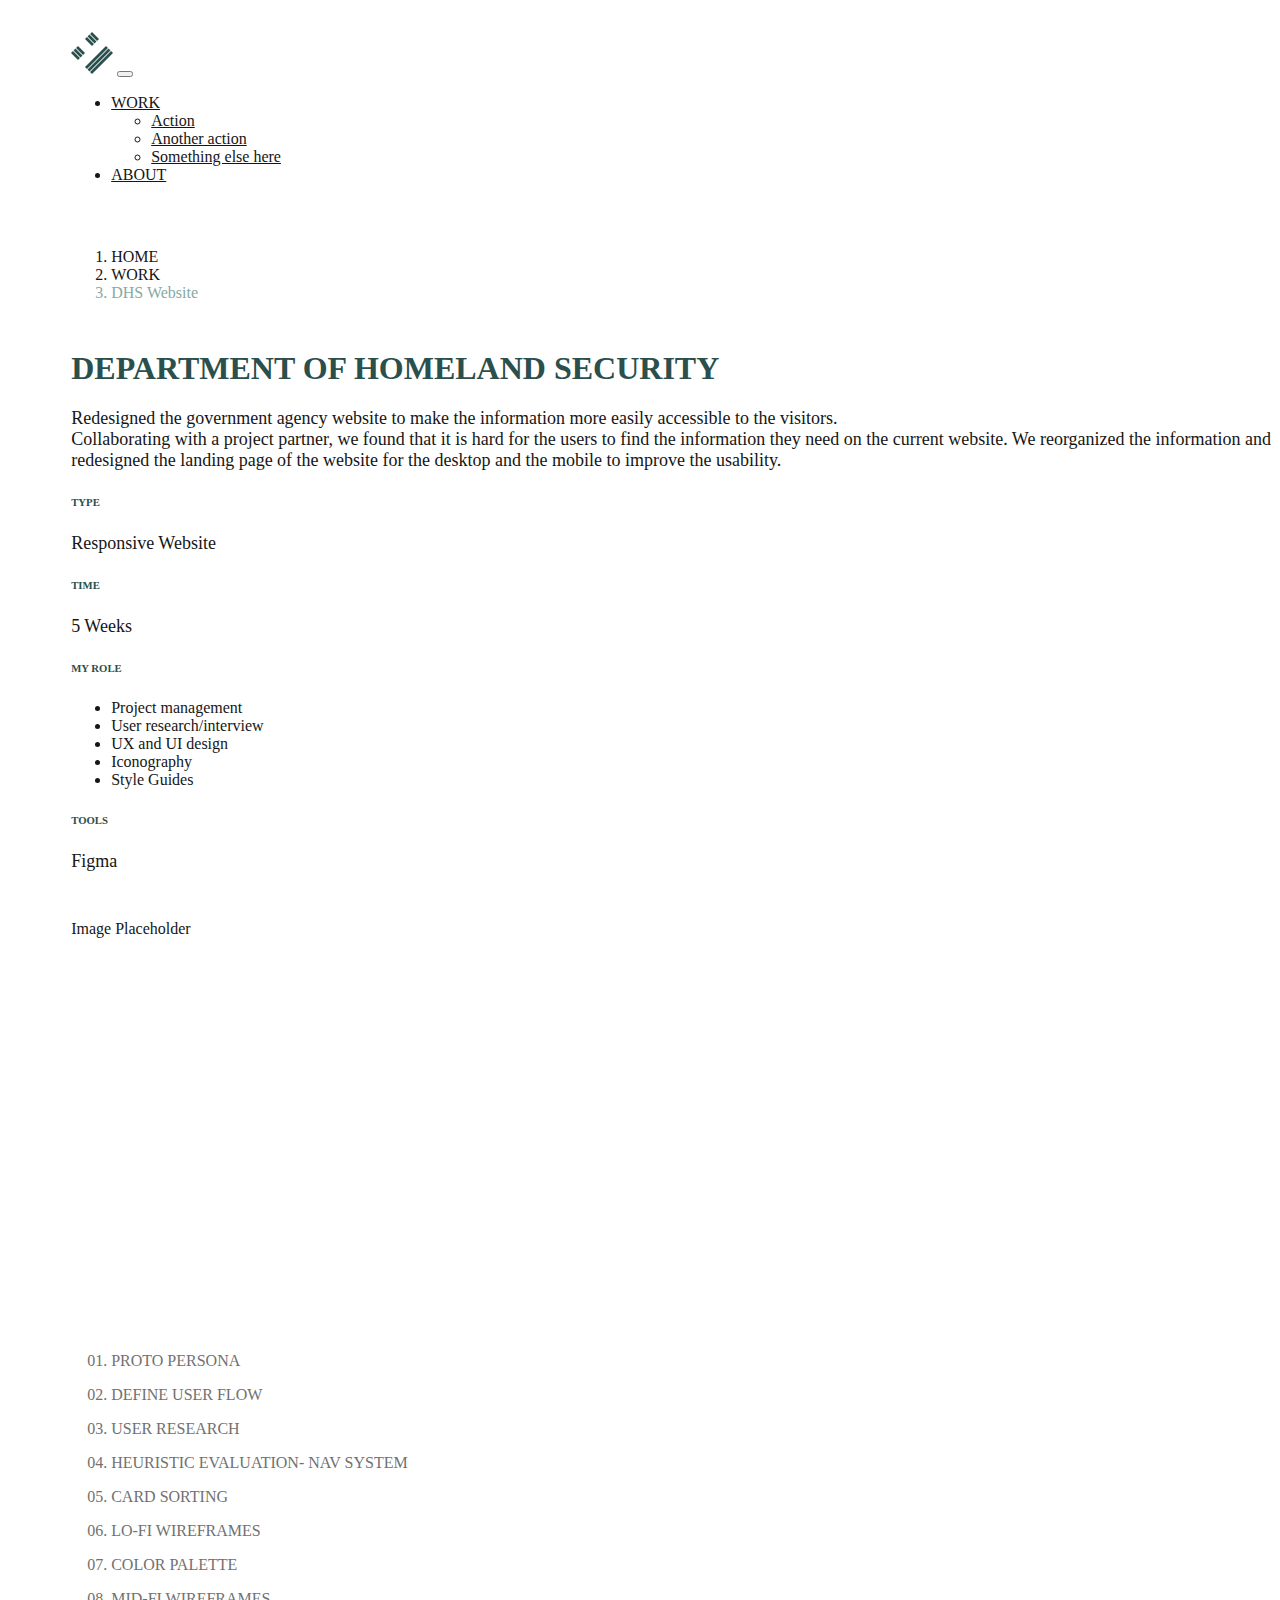
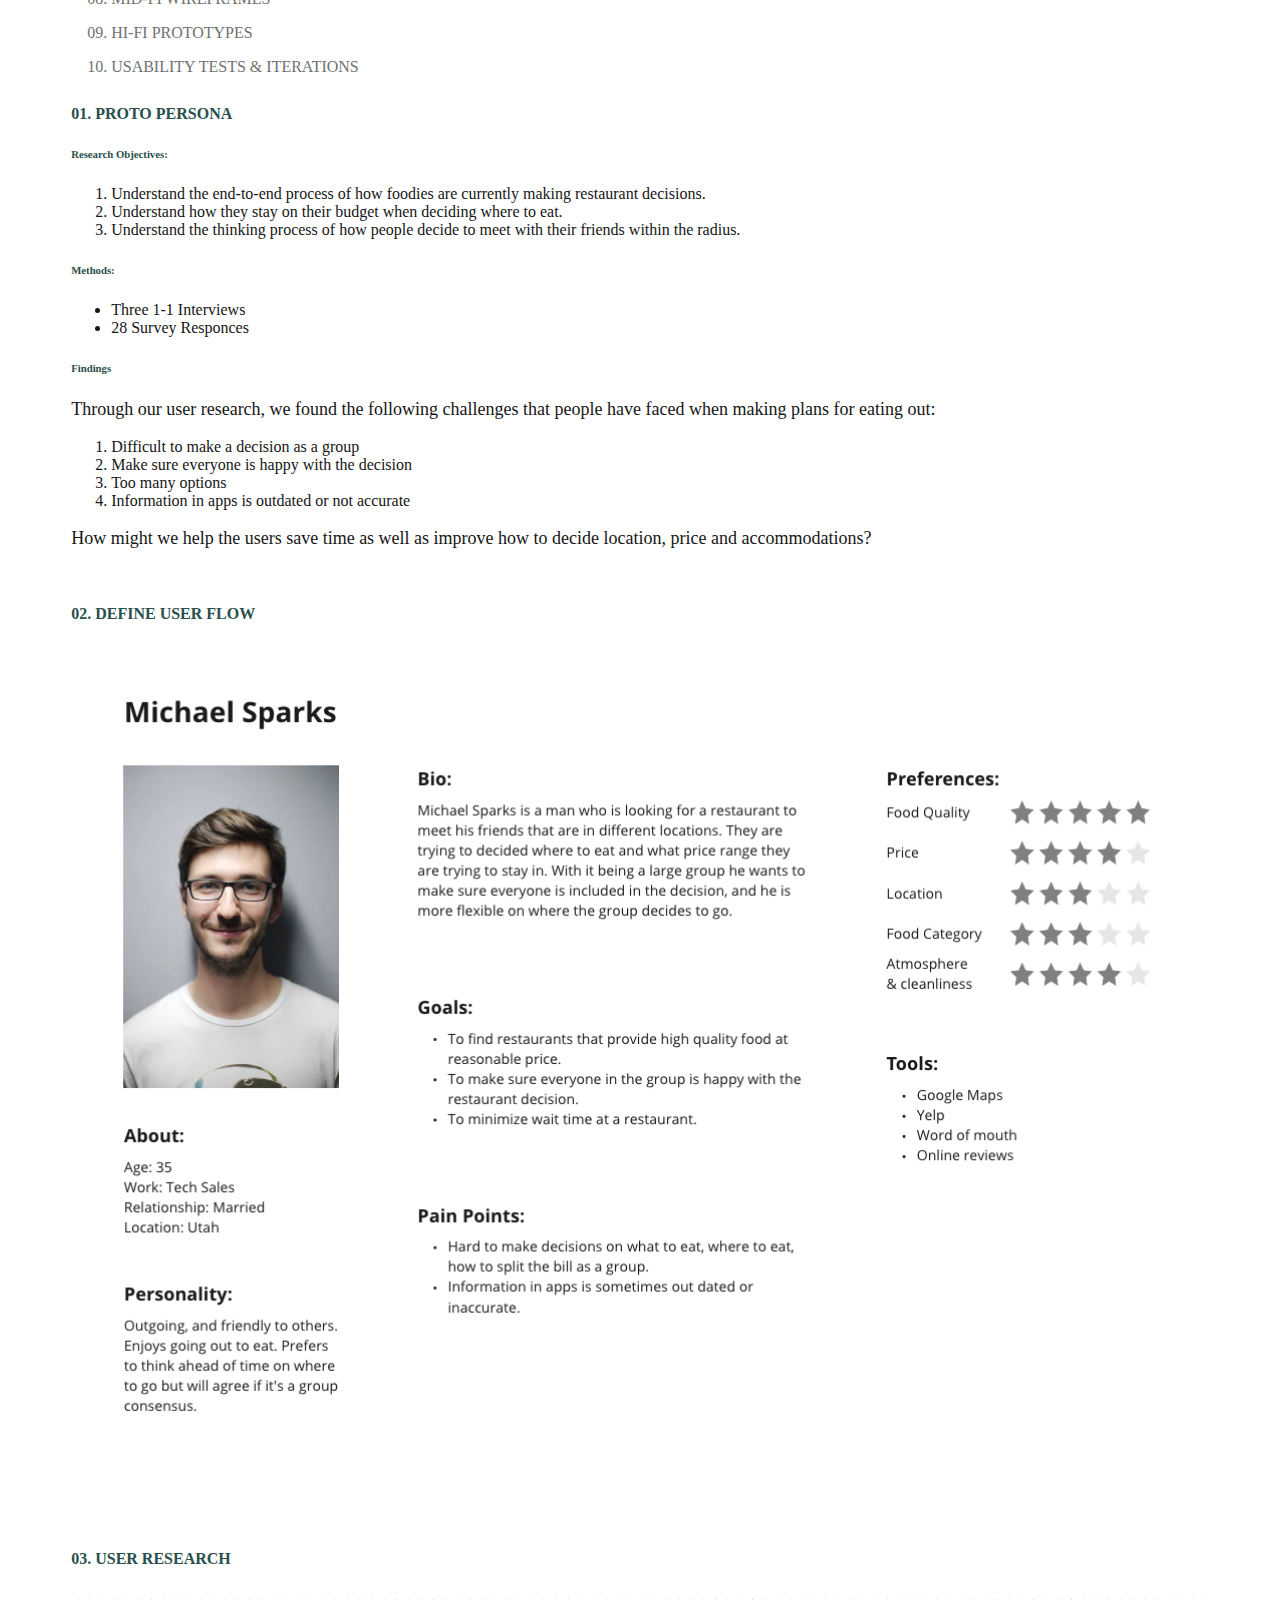
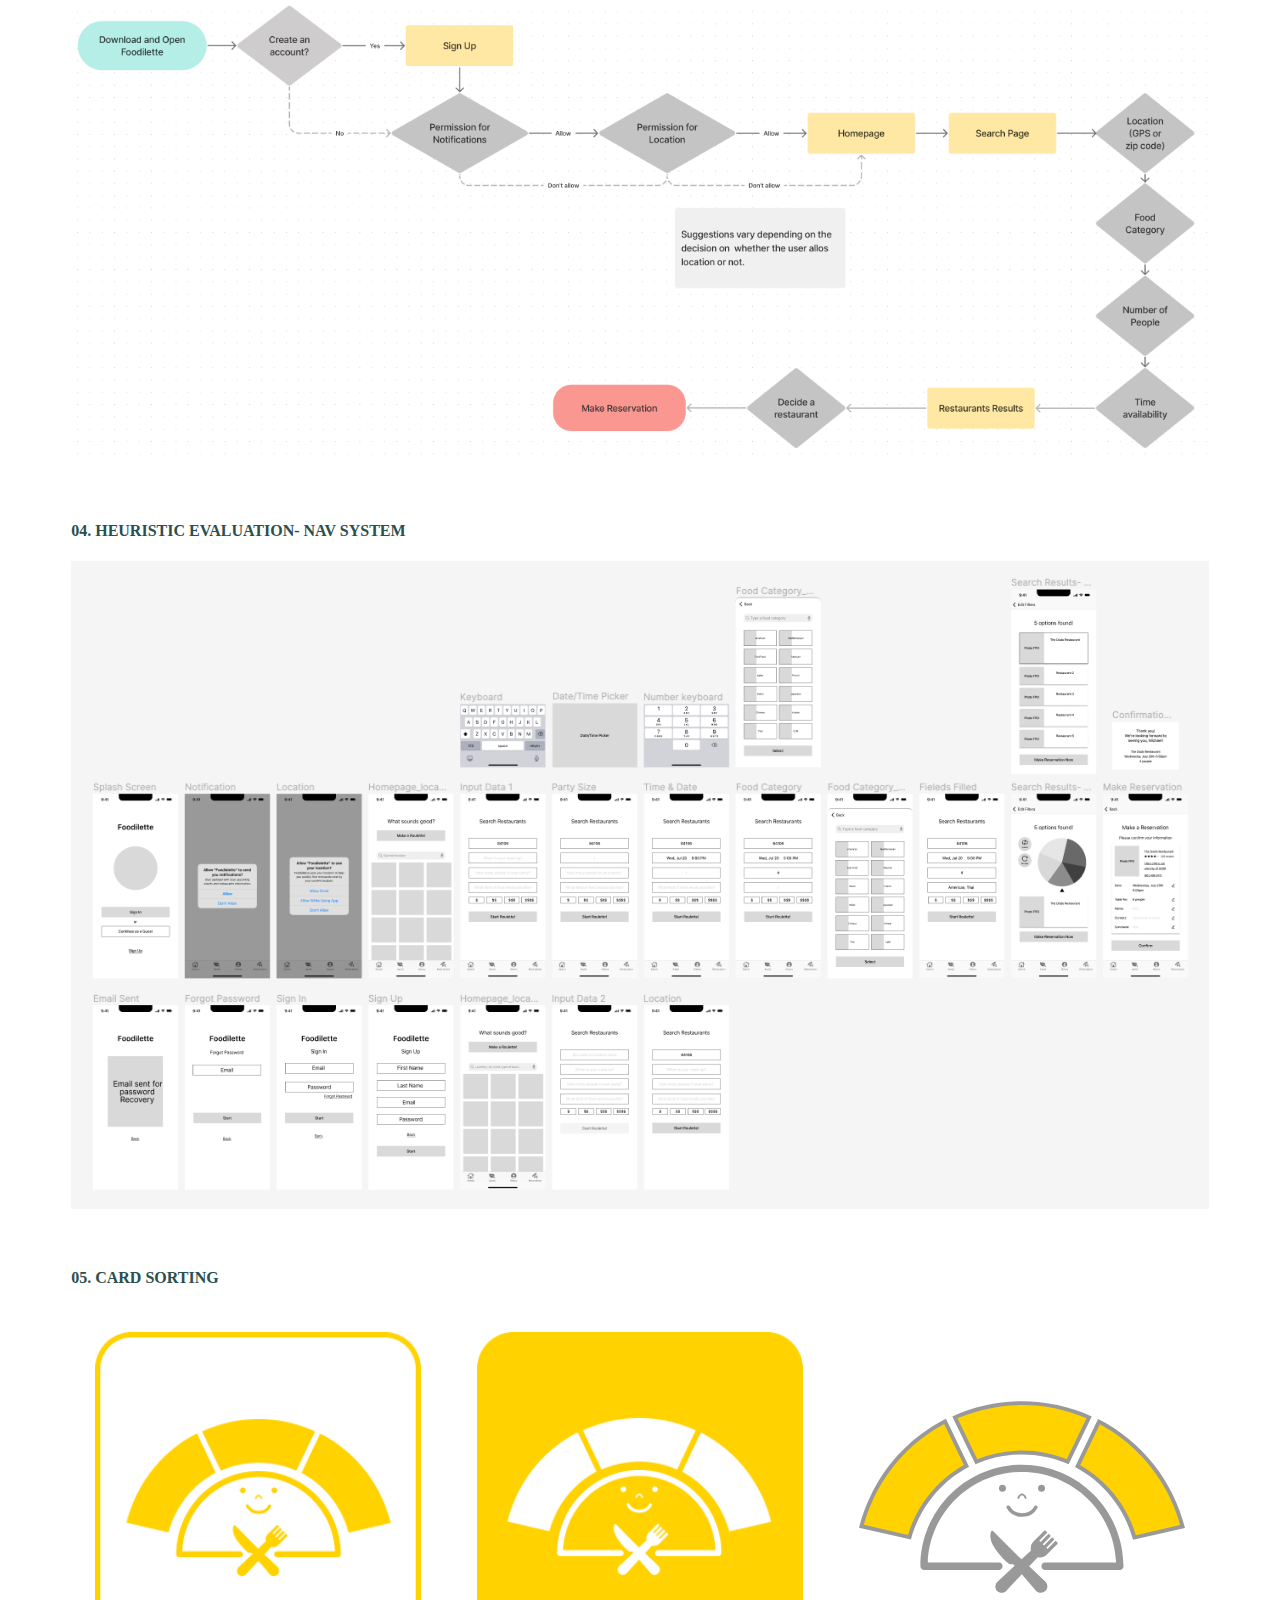
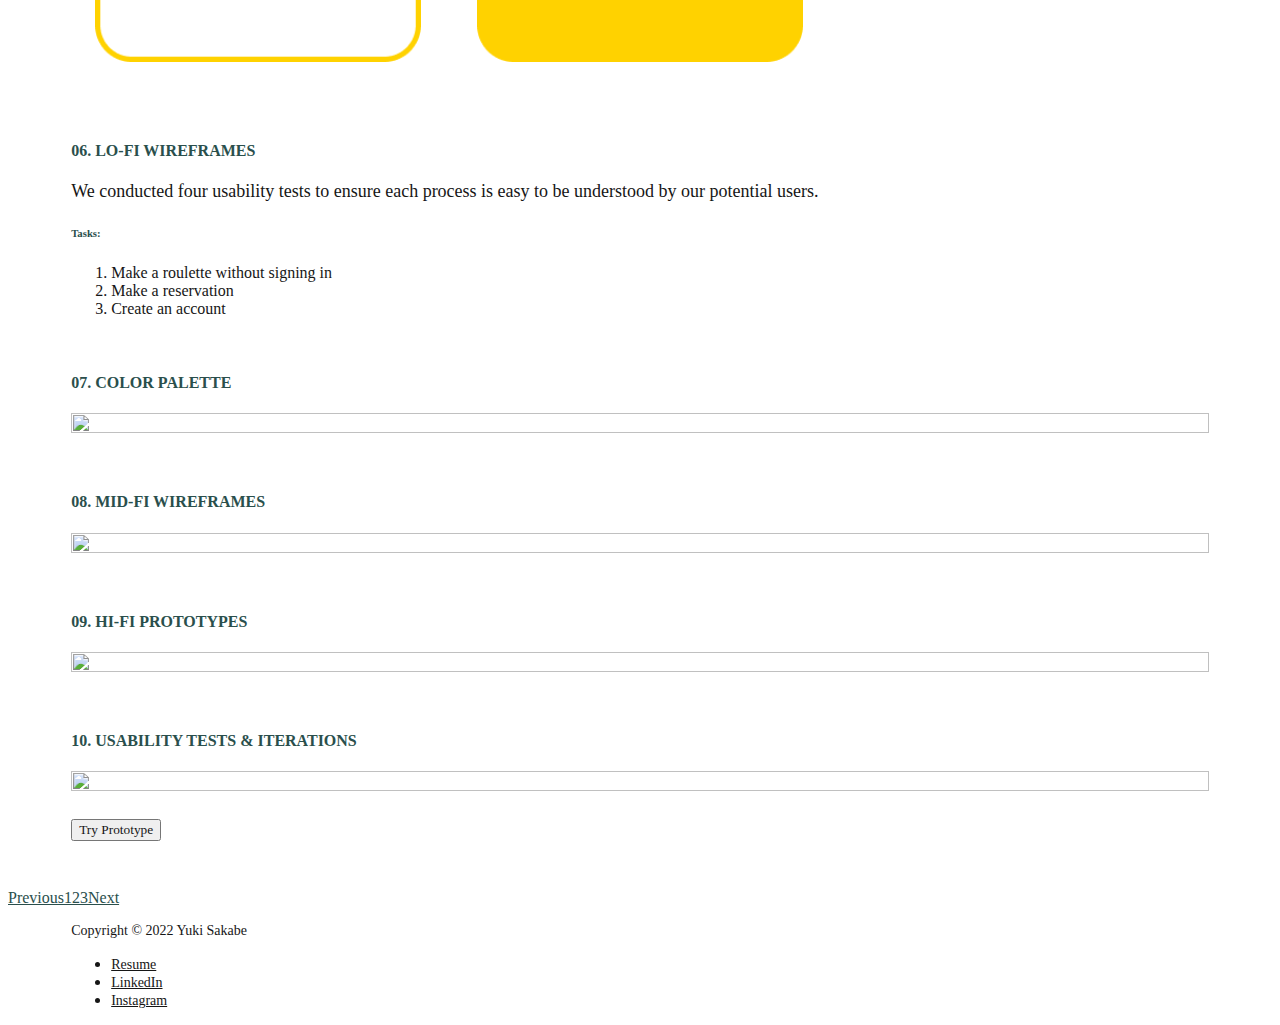
==== project2.html @ 297cce2b "added a page for case study 2" ====
<!DOCTYPE html>
<html lang="en">
<head>
    <meta charset="UTF-8">
    <meta http-equiv="X-UA-Compatible" content="IE=edge">
    <meta name="viewport" content="width=device-width, initial-scale=1.0">
    <title>Case Study- DHS Website</title>
    <link href="https://cdn.jsdelivr.net/npm/bootstrap@5.2.2/dist/css/bootstrap.min.css" rel="stylesheet" integrity="sha384-Zenh87qX5JnK2Jl0vWa8Ck2rdkQ2Bzep5IDxbcnCeuOxjzrPF/et3URy9Bv1WTRi" crossorigin="anonymous">
    <link rel="stylesheet" href="css/style.css">

</head>
<body>
<!--Navbar-->
<nav class="navbar navbar-expand-lg bg-white">
    <div class="container-fluid">
      <a class="navbar-brand" href="#"><img src="images/logo.svg" class="logo"></a>
      <button class="navbar-toggler" type="button" data-bs-toggle="collapse" data-bs-target="#navbarNavDropdown" aria-controls="navbarNavDropdown" aria-expanded="false" aria-label="Toggle navigation">
        <span class="navbar-toggler-icon"></span>
      </button>
      <div class="collapse navbar-collapse" id="navbarNavDropdown">
        <ul class="navbar-nav">
         
            <li class="nav-item dropdown">
                <a class="nav-link dropdown-toggle active" href="#" role="button" data-bs-toggle="dropdown" aria-expanded="false">
                  WORK
                </a>
                <ul class="dropdown-menu">
                  <li><a class="dropdown-item" href="#">Action</a></li>
                  <li><a class="dropdown-item" href="#">Another action</a></li>
                  <li><a class="dropdown-item" href="#">Something else here</a></li>
                </ul>
              </li>
        <!-- <li class="nav-item">
            <a class="nav-link active" aria-current="page" href="#">WORK</a>
        </li> -->
        <li class="nav-item">
             <a class="nav-link active" href="#">ABOUT</a>
        </li>

        </ul>
      </div>
    </div>
  </nav>
  
<!--Breadcrumb-->
<nav style="--bs-breadcrumb-divider: url(&#34;data:image/svg+xml,%3Csvg xmlns='http://www.w3.org/2000/svg' width='8' height='8'%3E%3Cpath d='M2.5 0L1 1.5 3.5 4 1 6.5 2.5 8l4-4-4-4z' fill='%236c757d'/%3E%3C/svg%3E&#34;);" aria-label="breadcrumb" class="breadcrumb-container">
    <ol class="breadcrumb">
      <li class="breadcrumb-item"><a href="#">HOME</a></li>
      <li class="breadcrumb-item"><a href="#">WORK</a></li>
      <li class="breadcrumb-item active" aria-current="page">DHS Website</li>
    </ol>
  </nav>

<!--Grid-->
<section class="project-summary">
<div class="container text-start">
    <div class="row summary">
        <div class="col-lg-6 col-md-12 col-sm-12">
            <h1>DEPARTMENT OF HOMELAND SECURITY</h1><p>Redesigned the government agency website to make the information more easily accessible to the visitors. <br>Collaborating with a project partner, we found that it is hard for the users to find the information they need on the current website. We reorganized the information and redesigned the landing page of the website for the desktop and the mobile to improve the usability.</p></div>
        <div class="row col-lg-5 col-md-12 col-sm-12">
            <div class="col-sm-6"><h6>TYPE</h6><p>Responsive Website</p></div>
             <div class="col-sm-6"><h6>TIME</h6><p>5 Weeks</p></div>
            <div class="col-sm-6"><h6>MY ROLE</h6>
              <ul>
                <li>Project management</li>
                <li>User research/interview</li>
                <li>UX and UI design</li>
                <li>Iconography</li>
                <li>Style Guides</li>
              </ul></div>
            <div class="col-sm-6"><h6>TOOLS</h6><p>Figma</p></div>
            </div>
      </div>
</div>
</section>

<div class="placeholder">Image Placeholder</div>

  <!--Scrollspy-->
  <div class="row process-row">
    <div class="col-lg-3 col-md-3 col-sm-12 indexTab">
      <div id="list-example" class="list-group">
        <a class="list-group-item list-group-item-action" href="#list-item-1">01. PROTO PERSONA</a>
        <a class="list-group-item list-group-item-action" href="#list-item-2">02. DEFINE USER FLOW</a>
        <a class="list-group-item list-group-item-action" href="#list-item-3">03. USER RESEARCH</a>
        <a class="list-group-item list-group-item-action" href="#list-item-4">04. HEURISTIC EVALUATION- NAV SYSTEM</a>
        <a class="list-group-item list-group-item-action" href="#list-item-5">05. CARD SORTING</a>
        <a class="list-group-item list-group-item-action" href="#list-item-6">06. LO-FI WIREFRAMES</a>
        <a class="list-group-item list-group-item-action" href="#list-item-7">07. COLOR PALETTE</a>
        <a class="list-group-item list-group-item-action" href="#list-item-8">08. MID-FI WIREFRAMES</a>
        <a class="list-group-item list-group-item-action" href="#list-item-9">09. HI-FI PROTOTYPES</a>
        <a class="list-group-item list-group-item-action" href="#list-item-10">10. USABILITY TESTS & ITERATIONS</a>
      </div>
    </div>
    <div class="col-lg-6 col-md-6 col-sm-12">
      <div data-bs-spy="scroll" data-bs-target="#list-example" data-bs-smooth-scroll="true" class="scrollspy-example" tabindex="0">
        <h4 id="list-item-1">01. PROTO PERSONA</h4>
        <h6>Research Objectives:</h6>
          <ol>
          <li>Understand the end-to-end process of how foodies are currently making restaurant decisions.</li>
          <li>Understand how they stay on their budget when deciding where to eat.</li>
          <li>Understand the thinking process of how people decide to meet with their friends within the radius.</li>
          </ol>
          <h6>Methods:</h6>
          <ul>
          <li>Three 1-1 Interviews</li>
          <li>28 Survey Responces</li>
          </ul>
          <h6>Findings</h6>
          <p>Through our user research, we found the following challenges that people have faced when making plans for eating out: </p>
          <ol>
            <li>Difficult to make a decision as a group</li>
            <li>Make sure everyone is happy with the decision
            </li>
            <li>Too many options</li>
            <li>Information in apps is outdated or not accurate</li>
          </ol>
          <p><b>How might we help the users save time as well as improve how to decide location, price and accommodations?</b></p>

        <h4 id="list-item-2" class="title-top">02. DEFINE USER FLOW</h4>
        <div class="img-holder"><img src="images/F_user_persona.png"></div>

        <h4 id="list-item-3" class="title-top">03. USER RESEARCH</h4>
        <div class="img-holder"><img src="images/F_user_flow.png"></div>

        <h4 id="list-item-4" class="title-top">04. HEURISTIC EVALUATION- NAV SYSTEM</h4>
        <div class="img-holder"><img src="images/F_lo-fi_wireframes.png"></div>

        <h4 id="list-item-5" class="title-top">05. CARD SORTING</h4>
        <div class="img-holder F-logos">
        <div class="F-logo" id="logo-white"><img src="images/Foodielette_logo_white.png"></div>
        <div class="F-logo" id="logo-yellow"><img src="images/Foodielette_logo_yellow.png"></div>
        <div class="F-logo" id="logo-outline"><img src="images/Foodielette_logo_outlined.svg"></div>
        </div>

        <h4 id="list-item-6" class="title-top">06. LO-FI WIREFRAMES </h4>
        <p>We conducted four usability tests to ensure each process is easy to be understood by our potential users.</p>
        <h6>Tasks:</h6>
        <ol>
          <li>Make a roulette without signing in</li>
          <li>Make a reservation</li>
          <li>Create an account</li>
        </ol>

        <h4 id="list-item-7" class="title-top">07. COLOR PALETTE</h4>
        <div class="img-holder"><img src=""></div>

        <h4 id="list-item-8" class="title-top">08.  MID-FI WIREFRAMES</h4>
        <div class="img-holder"><img src=""></div>

        <h4 id="list-item-9" class="title-top">09.  HI-FI PROTOTYPES</h4>
        <div class="img-holder"><img src=""></div>

        <h4 id="list-item-10" class="title-top">10.   USABILITY TESTS & ITERATIONS</h4>
        <div class="img-holder"><img src=""></div>

        </div>
    </div>


    <!--Button element-->
    <div class="d-grid gap-2 col-6 mx-auto">
        <button class="btn btn-primary" type="button">Try Prototype</button>
      </div>
  </div>

  <!--Pagination-->
  <nav aria-label="...">
    <ul class="pagination justify-content-center">
      <li class="page-item">
        <a class="page-link" href="index.html">Previous</a>
      </li>
      <li class="page-item"><a class="page-link" href="index.html">1</a></li>
      <li class="page-item active" aria-current="page">
        <a class="page-link" href="#">2</a>
      </li>
      <li class="page-item"><a class="page-link" href="#">3</a></li>
      <li class="page-item">
        <a class="page-link" href="#">Next</a>
      </li>
    </ul>
  </nav>

  <!--footer-->
  <div class="container">
    <footer class="d-flex flex-wrap justify-content-between align-items-center py-3 my-4 border-top">
      <p class="col-md-3 mb-0">Copyright © 2022 Yuki Sakabe</p>
  
      <ul class="nav col-md-9 justify-content-start">
        <li class="Fnav-item"><a href="#" class="nav-link px-2">Resume</a></li>
        <li class="Fnav-item"><a href="#" class="nav-link px-2">LinkedIn</a></li>
        <li class="Fnav-item"><a href="#" class="nav-link px-2">Instagram</a></li>
      </ul>
    </footer>
  </div>

  <!--
    1. A navigation menu containing the different phases of this project.
    2. A section introducing the business or product the case study was conducted on. This section should include the name of the business or product.
    3. The research you conducted to uncover the problem statement.
    4. The problem statement that you uncovered with your research.
    5. How you iterated on your work based on testing.
    6. The prototype that solved your initial problem statement. 
-->
  

<script src="https://cdn.jsdelivr.net/npm/bootstrap@5.2.2/dist/js/bootstrap.bundle.min.js" integrity="sha384-OERcA2EqjJCMA+/3y+gxIOqMEjwtxJY7qPCqsdltbNJuaOe923+mo//f6V8Qbsw3" crossorigin="anonymous"></script>
<script src="https://cdn.jsdelivr.net/npm/@popperjs/core@2.11.6/dist/umd/popper.min.js" integrity="sha384-oBqDVmMz9ATKxIep9tiCxS/Z9fNfEXiDAYTujMAeBAsjFuCZSmKbSSUnQlmh/jp3" crossorigin="anonymous"></script>
<script src="https://cdn.jsdelivr.net/npm/bootstrap@5.2.2/dist/js/bootstrap.min.js" integrity="sha384-IDwe1+LCz02ROU9k972gdyvl+AESN10+x7tBKgc9I5HFtuNz0wWnPclzo6p9vxnk" crossorigin="anonymous"></script>
</body>
</html>
---- css/style.css ----
* {
    font-family: 'Albert Sans';
    font-style: normal;
    font-weight: 400;
    color: #161616;
}

p {
    font-family: 'Albert Sans';
    font-style: normal;
    font-weight: 400;
    font-size: 18px;
}

h1, h2, h3, h4, h5, h6 {
    font-family: 'Figtree';
    font-style: normal;
    font-weight: 600;
    color: #2a4f4c;
}

.btn-primary {
    --bs-btn-color: #fff;
    --bs-btn-bg: #2a4f4c;
    --bs-btn-border-color: #2a4f4c;
    --bs-btn-hover-color: #fff;
    --bs-btn-hover-bg: #86a9a3;
    --bs-btn-hover-border-color: #86a9a3;
    --bs-btn-focus-shadow-rgb: 49,132,253;
    --bs-btn-active-color: #fff;
    --bs-btn-active-bg: #86a9a3;
    --bs-btn-active-border-color: #86a9a3;
    --bs-btn-active-shadow: inset 0 3px 5px rgba(0, 0, 0, 0.125);
    --bs-btn-disabled-color: #717171;
    --bs-btn-disabled-bg: #c5c5c5;
    --bs-btn-disabled-border-color: #c5c5c5;
}

/* Navbar styling */
.logo {
    width: 42px;;
}

.navbar {
    padding: 24px 5%;
}

/* Breadcrumb styling */
.breadcrumb-container {
    margin: 24px 5%;
}

.breadcrumb-item a {
    text-decoration: none;
    color: #161616;
}

.breadcrumb-item a:hover {
    color:#86a9a3;
    text-decoration: underline;
}

.breadcrumb-item.active {
    color: #86a9a3;
}

/* Project summary section */

.project-summary {
    margin: 48px 0;
}
.summary {
    column-gap: 48px;
}

.container {
    margin-left: 5%;
    padding-left: 0;
}

.placeholder {
    width: 80%;
    height: 400px;
    margin: 24px 5%;
}

/* Scrollspy styling */
.process-row {
    margin: 24px 5%;
}

.indexTab div {
    position: sticky;
    top: 0;
}

#list-example a {
    border: none;
    border-radius: 0%;
  }

#list-example a {
    border: none;
    border-radius: 0%;
}

.list-group-item.active {
    z-index: 2;
    color: var(--bs-list-group-active-color);
    background-color: var(--bs-list-group-active-bg);
}
.list-group-item.active {
    z-index: 2;
    color: var(--bs-list-group-active-color);
    background-color: var(--bs-list-group-active-bg);
    border-color: var(--bs-list-group-active-border-color);
}
.list-group-item:first-child {
    border-top-left-radius: inherit;
    border-top-right-radius: inherit;
}
.list-group-item {
    position: relative;
    display: block;
    padding: var(--bs-list-group-item-padding-y) var(--bs-list-group-item-padding-x);
    color: var(--bs-list-group-color);
    text-decoration: none;
    background-color: var(--bs-list-group-bg);
    border: var(--bs-list-group-border-width) solid var(--bs-list-group-border-color);
}
.list-group-item-action {
    width: 100%;
    color: var(--bs-list-group-action-color);
    text-align: inherit;
}
a {
    color: var(--bs-link-color);
    text-decoration: underline;
}
* {
    font-family: 'Albert Sans';
    font-style: normal;
    font-weight: 400;
    color: #161616;
}
*, ::after, ::before {
    box-sizing: border-box;
}
user agent stylesheet
a:-webkit-any-link {
    color: -webkit-link;
    cursor: pointer;
    text-decoration: underline;
}

.list-group {
    --bs-list-group-color: #161616;
    --bs-list-group-bg: #fff;
    --bs-list-group-item-padding-x: 1rem;
    --bs-list-group-item-padding-y: 0.5rem;
    --bs-list-group-action-color: #717171;
    --bs-list-group-action-hover-color: white;
    --bs-list-group-action-hover-bg: #C5C5C5;
    --bs-list-group-action-active-color: white;
    --bs-list-group-action-active-bg: #717171;
    --bs-list-group-disabled-color: #717171;
    --bs-list-group-disabled-bg: #c5c5c5;
    --bs-list-group-active-color: #fff;
    --bs-list-group-active-bg: #2a4f4c;
    --bs-list-group-active-border-color: #2a4f4c;
}

/* Button styling */
.btn {
    margin-top: 24px;
    margin-bottom: 24px;
}

/* Pagination styling */
.pagination {
    --bs-pagination-padding-x: 0.75rem;
    --bs-pagination-padding-y: 0.375rem;
    --bs-pagination-font-size: 1rem;
    --bs-pagination-color: var(--bs-link-color);
    --bs-pagination-bg: #fff;
    --bs-pagination-border-width: 1px;
    --bs-pagination-border-color: #dee2e6;
    --bs-pagination-border-radius: 0.375rem;
    --bs-pagination-hover-color: var(--bs-link-hover-color);
    --bs-pagination-hover-bg: #e9ecef;
    --bs-pagination-hover-border-color: #dee2e6;
    --bs-pagination-focus-color: var(--bs-link-hover-color);
    --bs-pagination-focus-bg: #e9ecef;
    --bs-pagination-focus-box-shadow: 0 0 0 0.25rem rgba(13, 110, 253, 0.25);
    --bs-pagination-active-color: #fff;
    --bs-pagination-active-bg: #2a4f4c;
    --bs-pagination-active-border-color: #2a4f4c;
    --bs-pagination-disabled-color: #6c757d;
    --bs-pagination-disabled-bg: #fff;
    --bs-pagination-disabled-border-color: #dee2e6;
    display: flex;
    padding-left: 0px;
    list-style: none;
}

ul.pagination {
    --bs-link-color: #2a4f4c;
    --bs-link-hover-color: #86a9a3;
    --bs-pagination-focus-bg: #e9ecef;
    --bs-pagination-focus-box-shadow: 0 0 0 0.25rem rgba(42, 79, 76, 0.3);
}

a.page-link {
    color: #2a4f4c;
}

/* Footer styling */
footer p {
    font-family: 'Albert Sans';
    font-size: 14px;
    color: #161616;
}

.Fnav-item a {
    font-size: 14px;
    color: #161616;
}

/* Case study content */
.title-top {
    margin-top: 56px;
}
.img-holder {
    width: 100%;
}

.img-holder img {
    width: 100%;
    height: 100%;
}

.F-logos {
    display: grid;
    grid-template-columns: 1fr 1fr 1fr;
    grid-column-gap: 56px;
    padding: 24px;
}
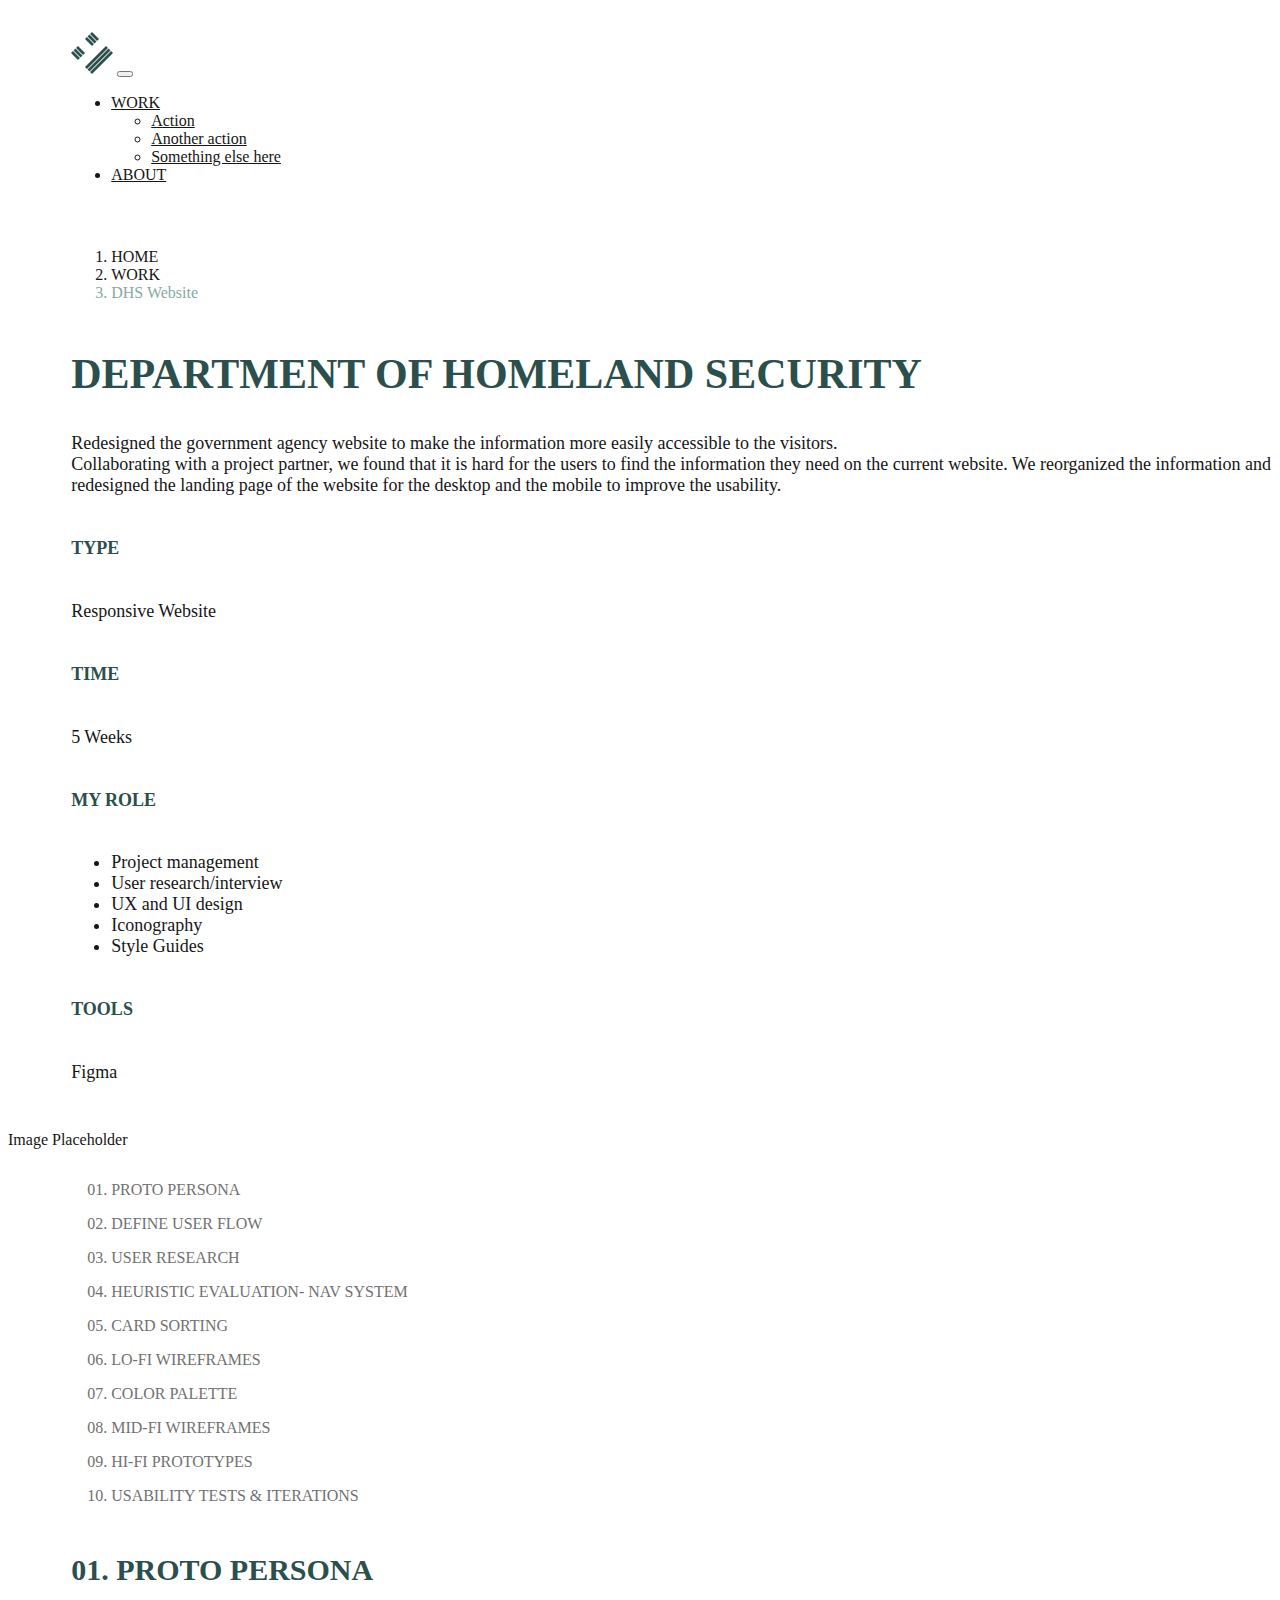
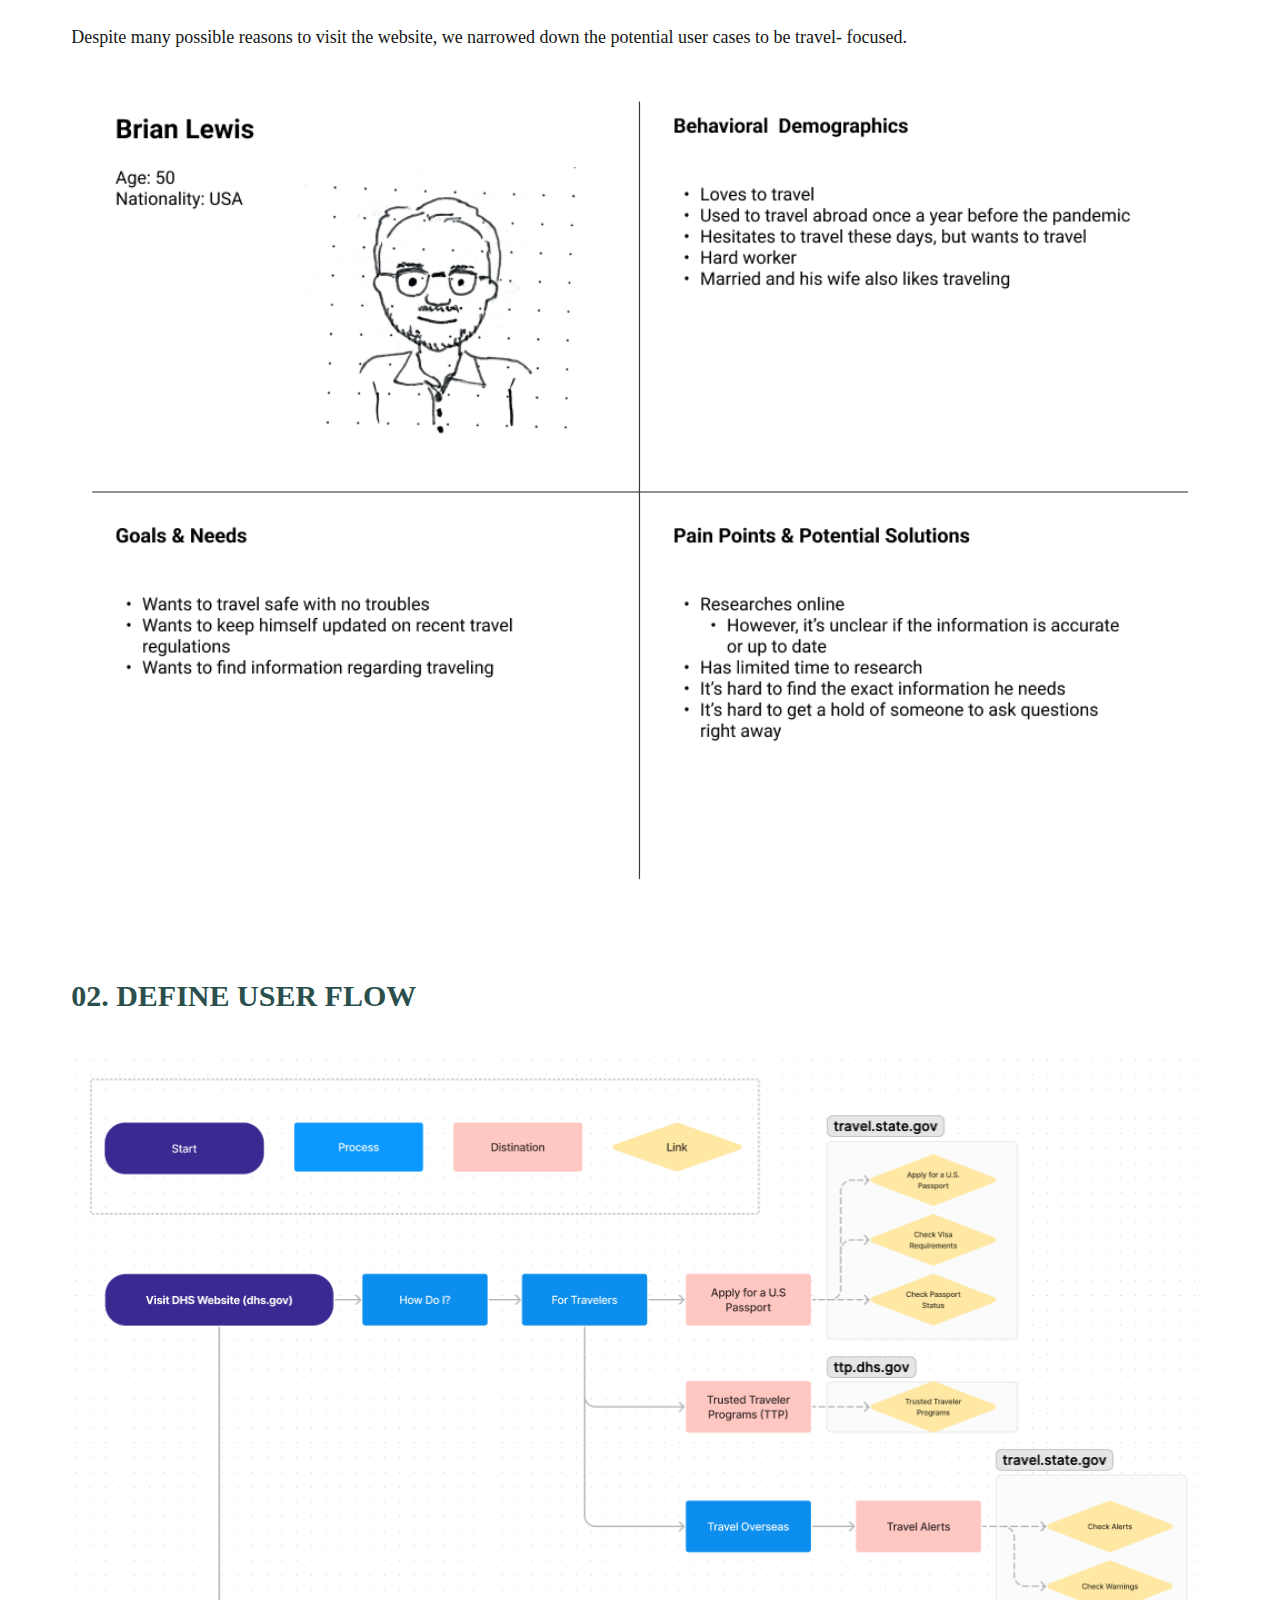
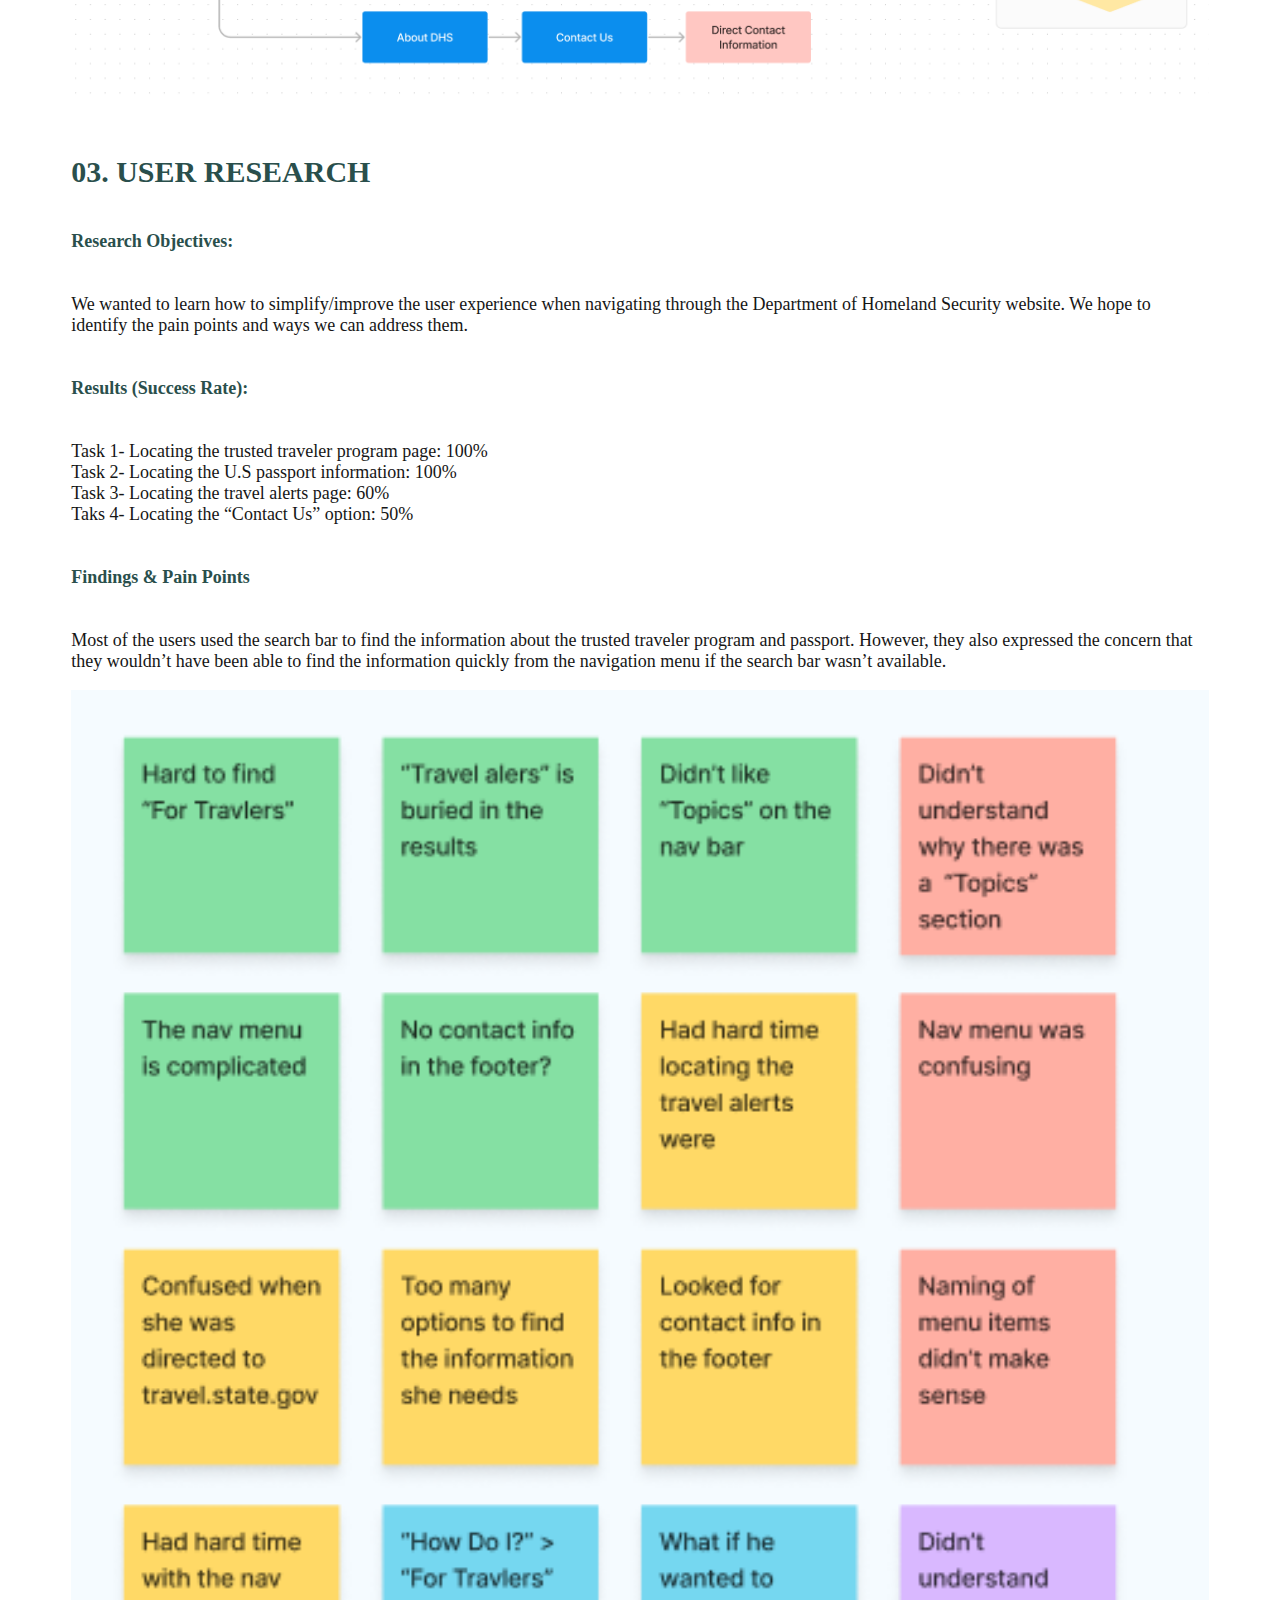
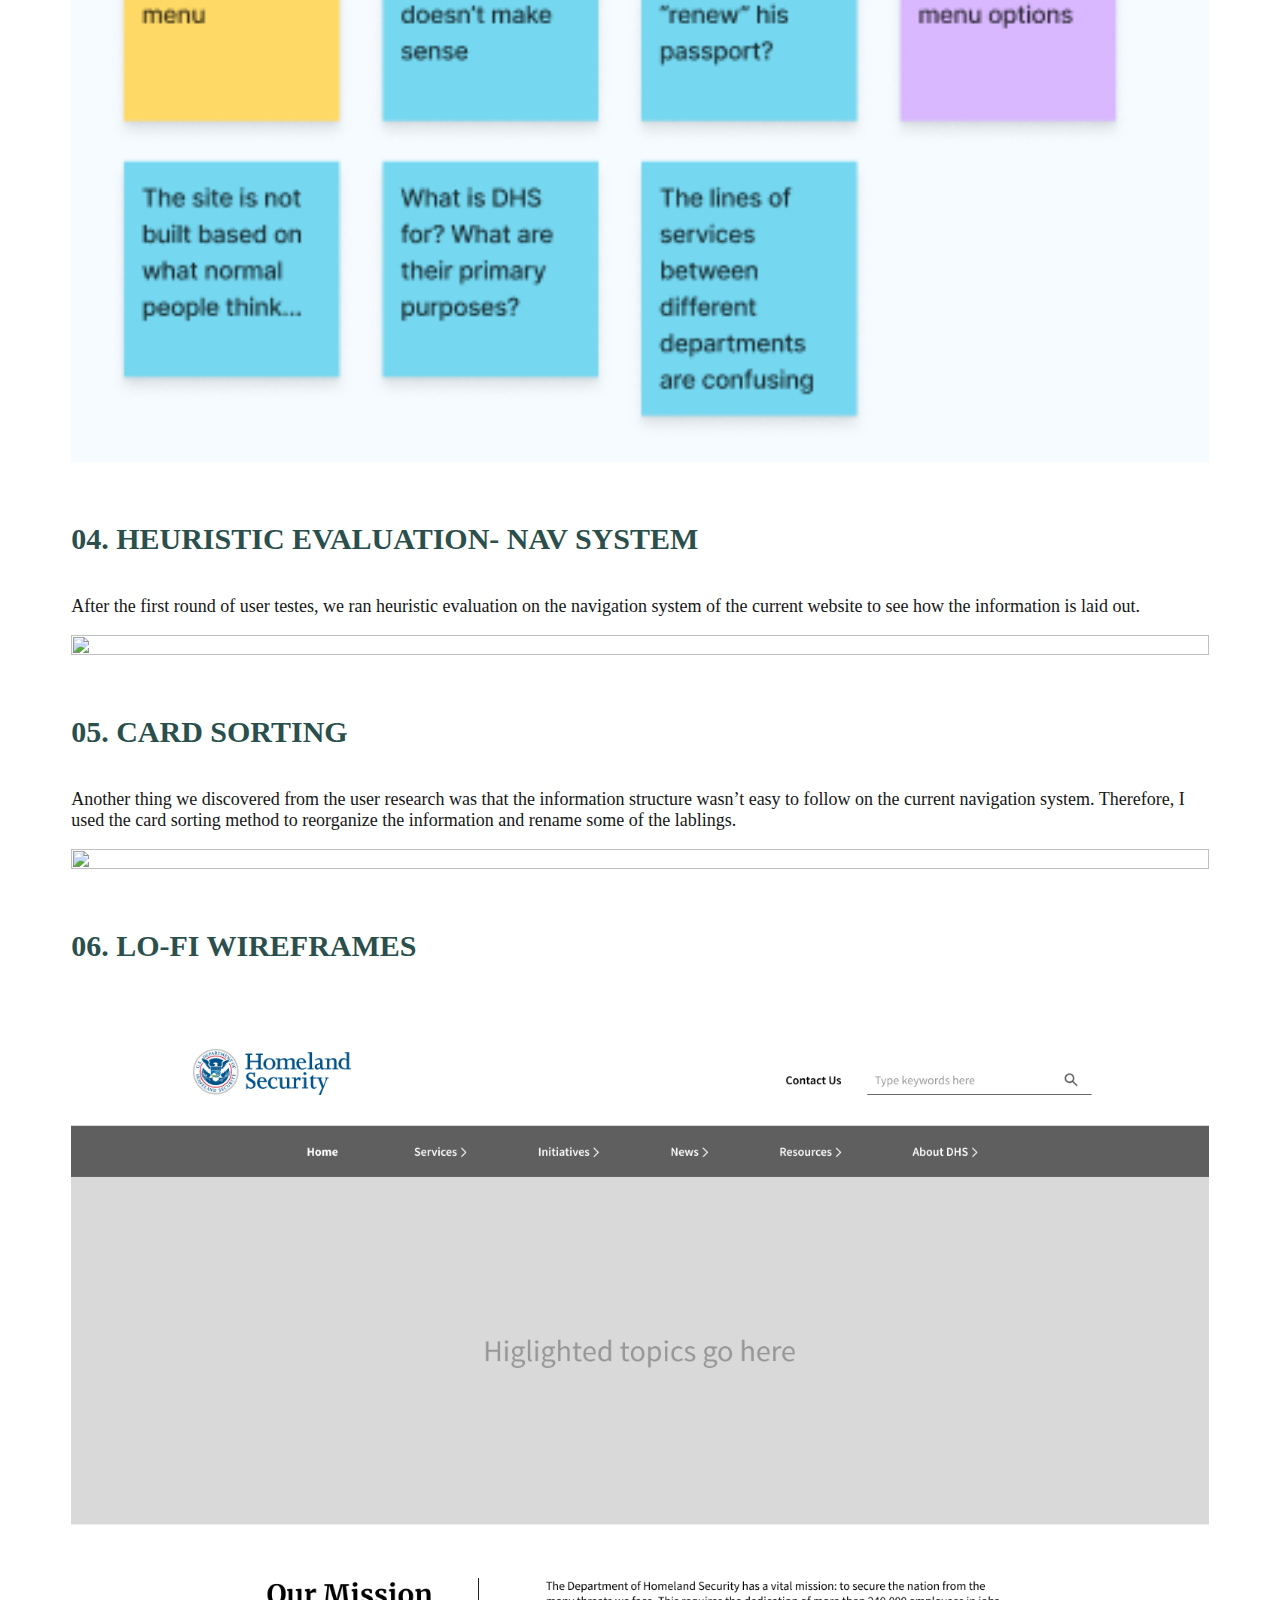
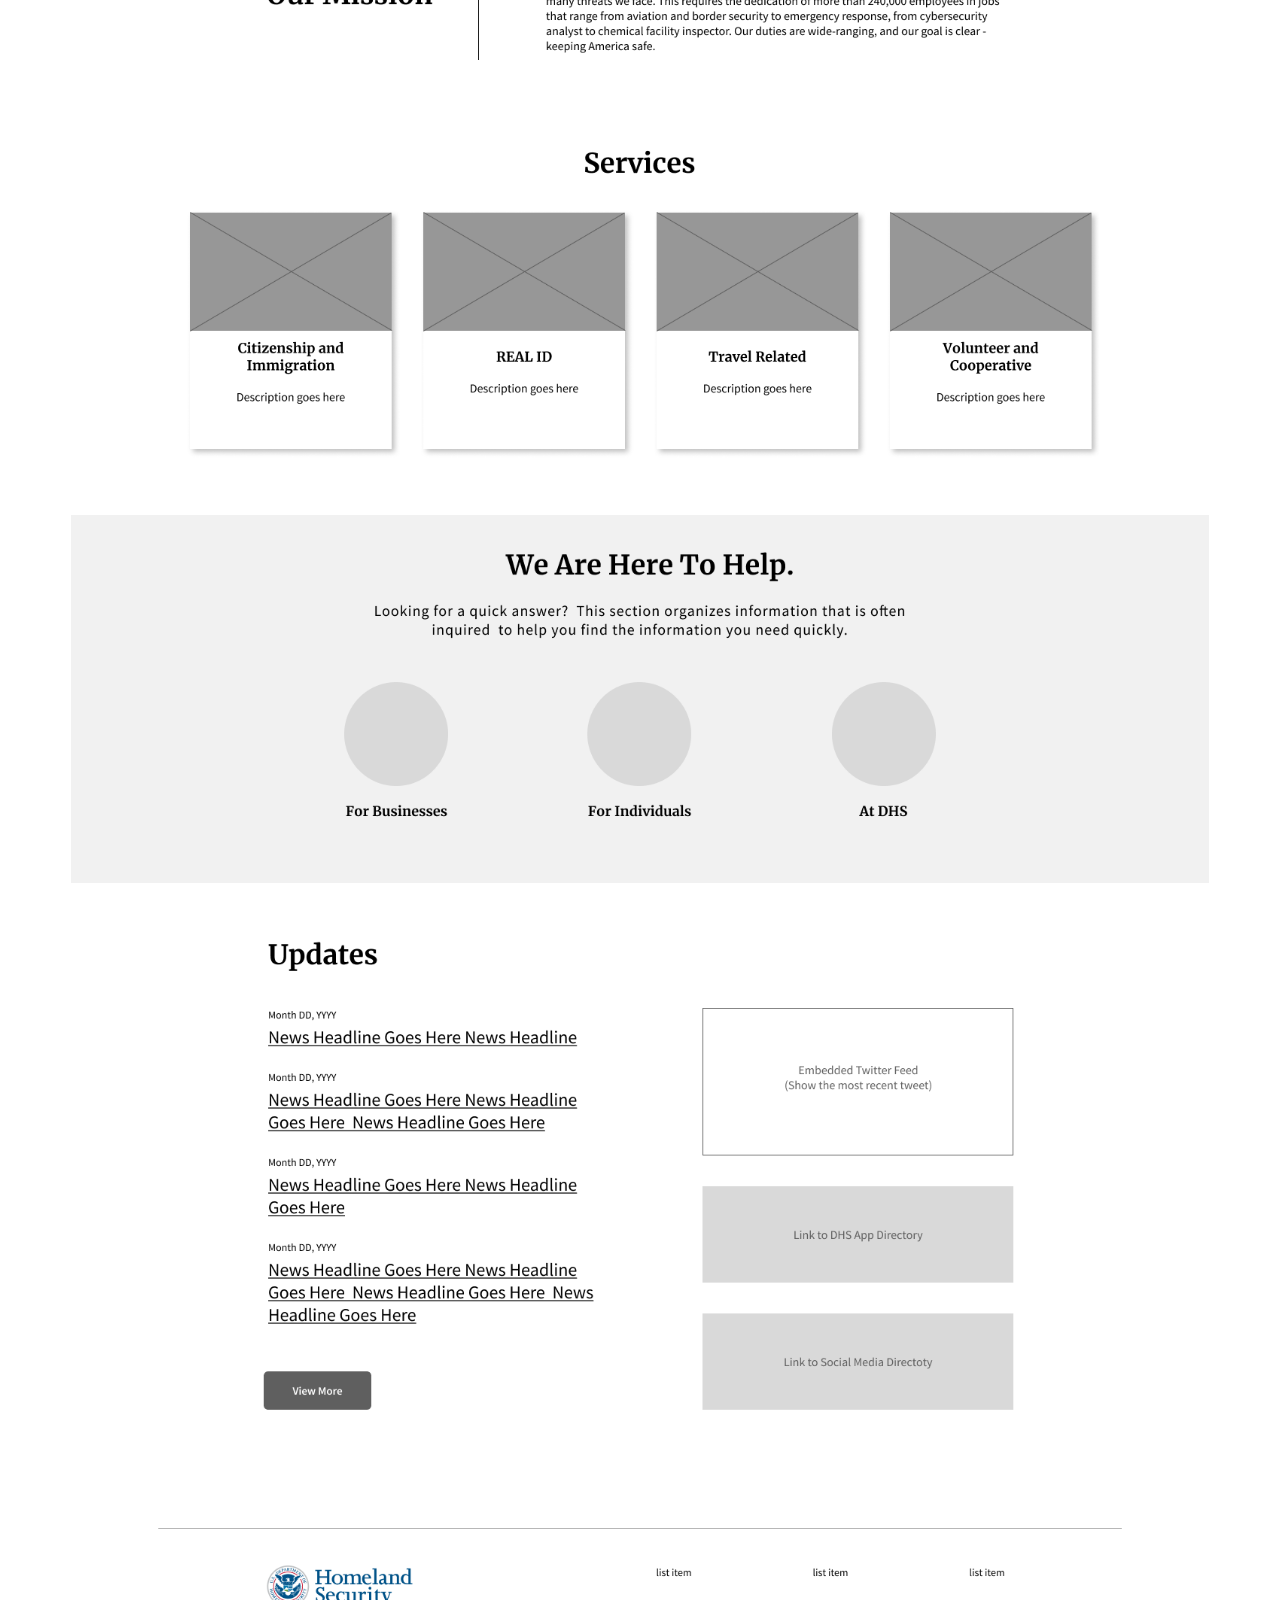
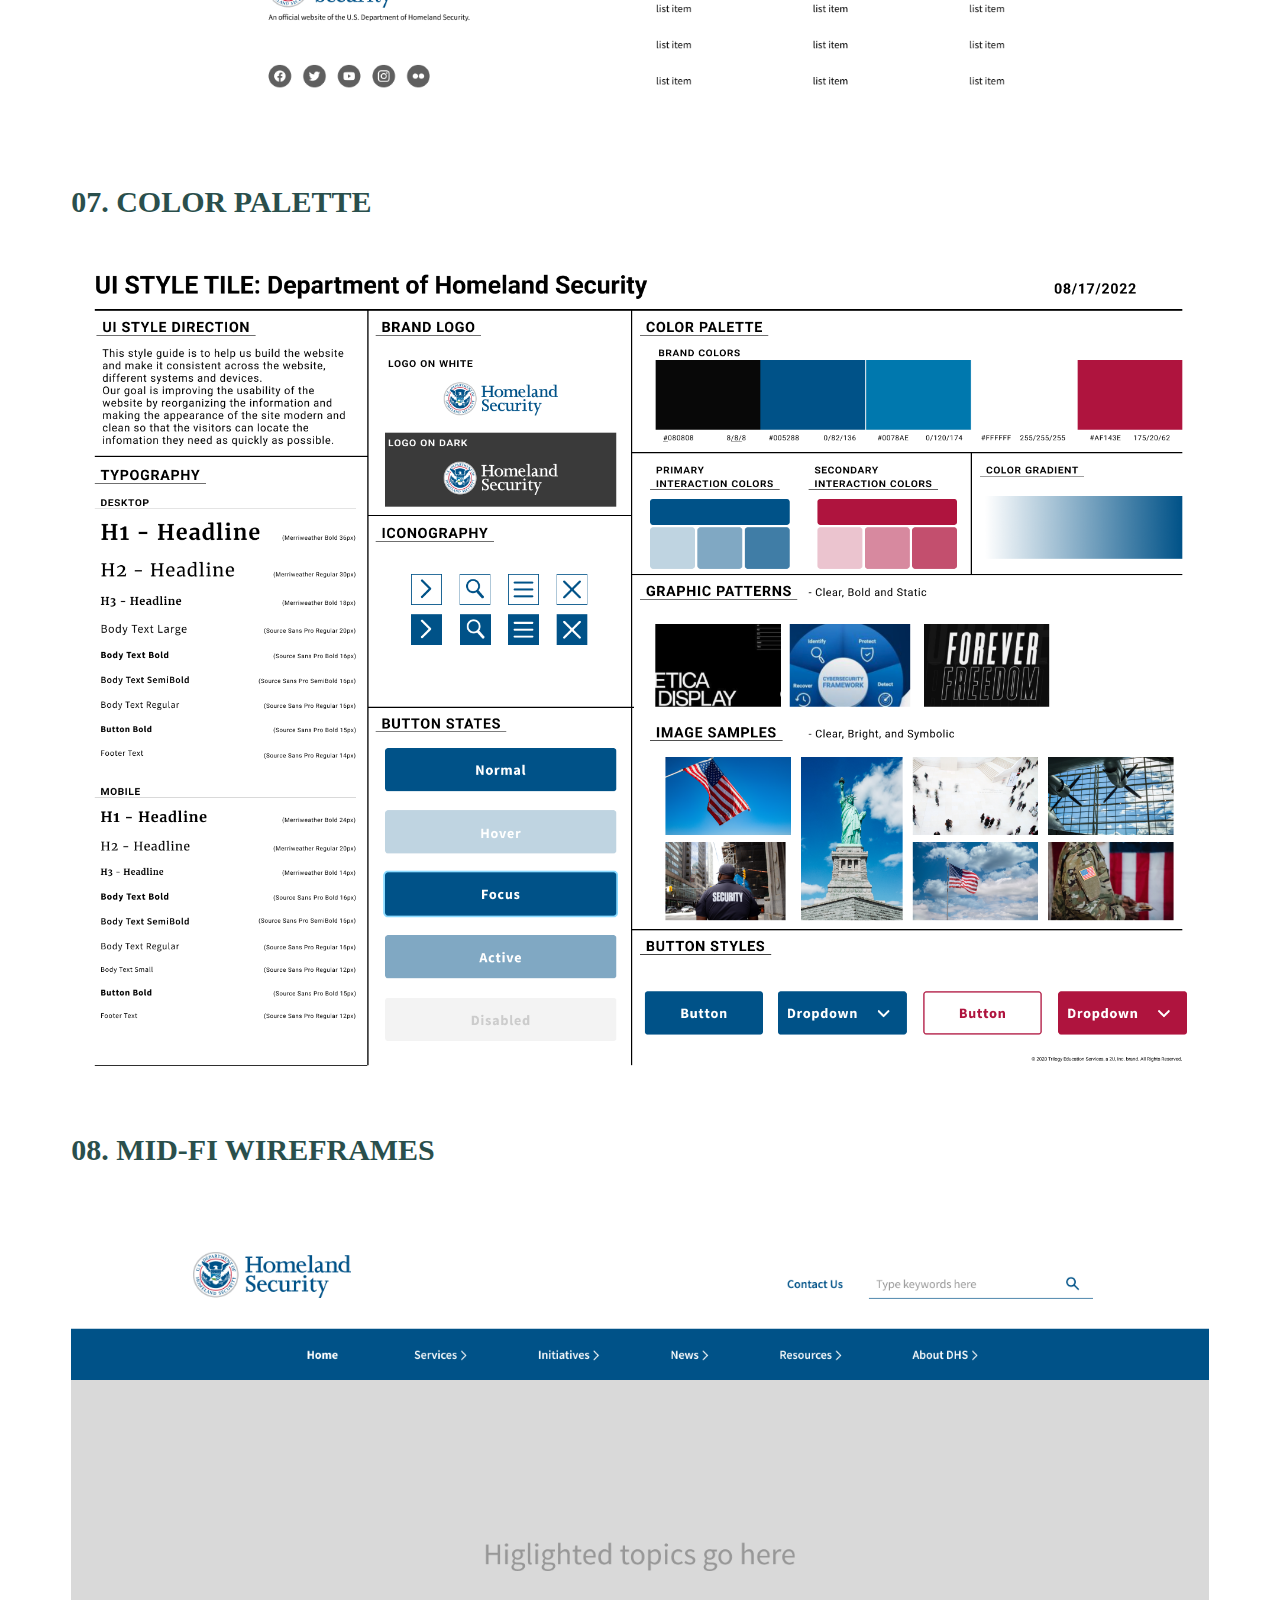
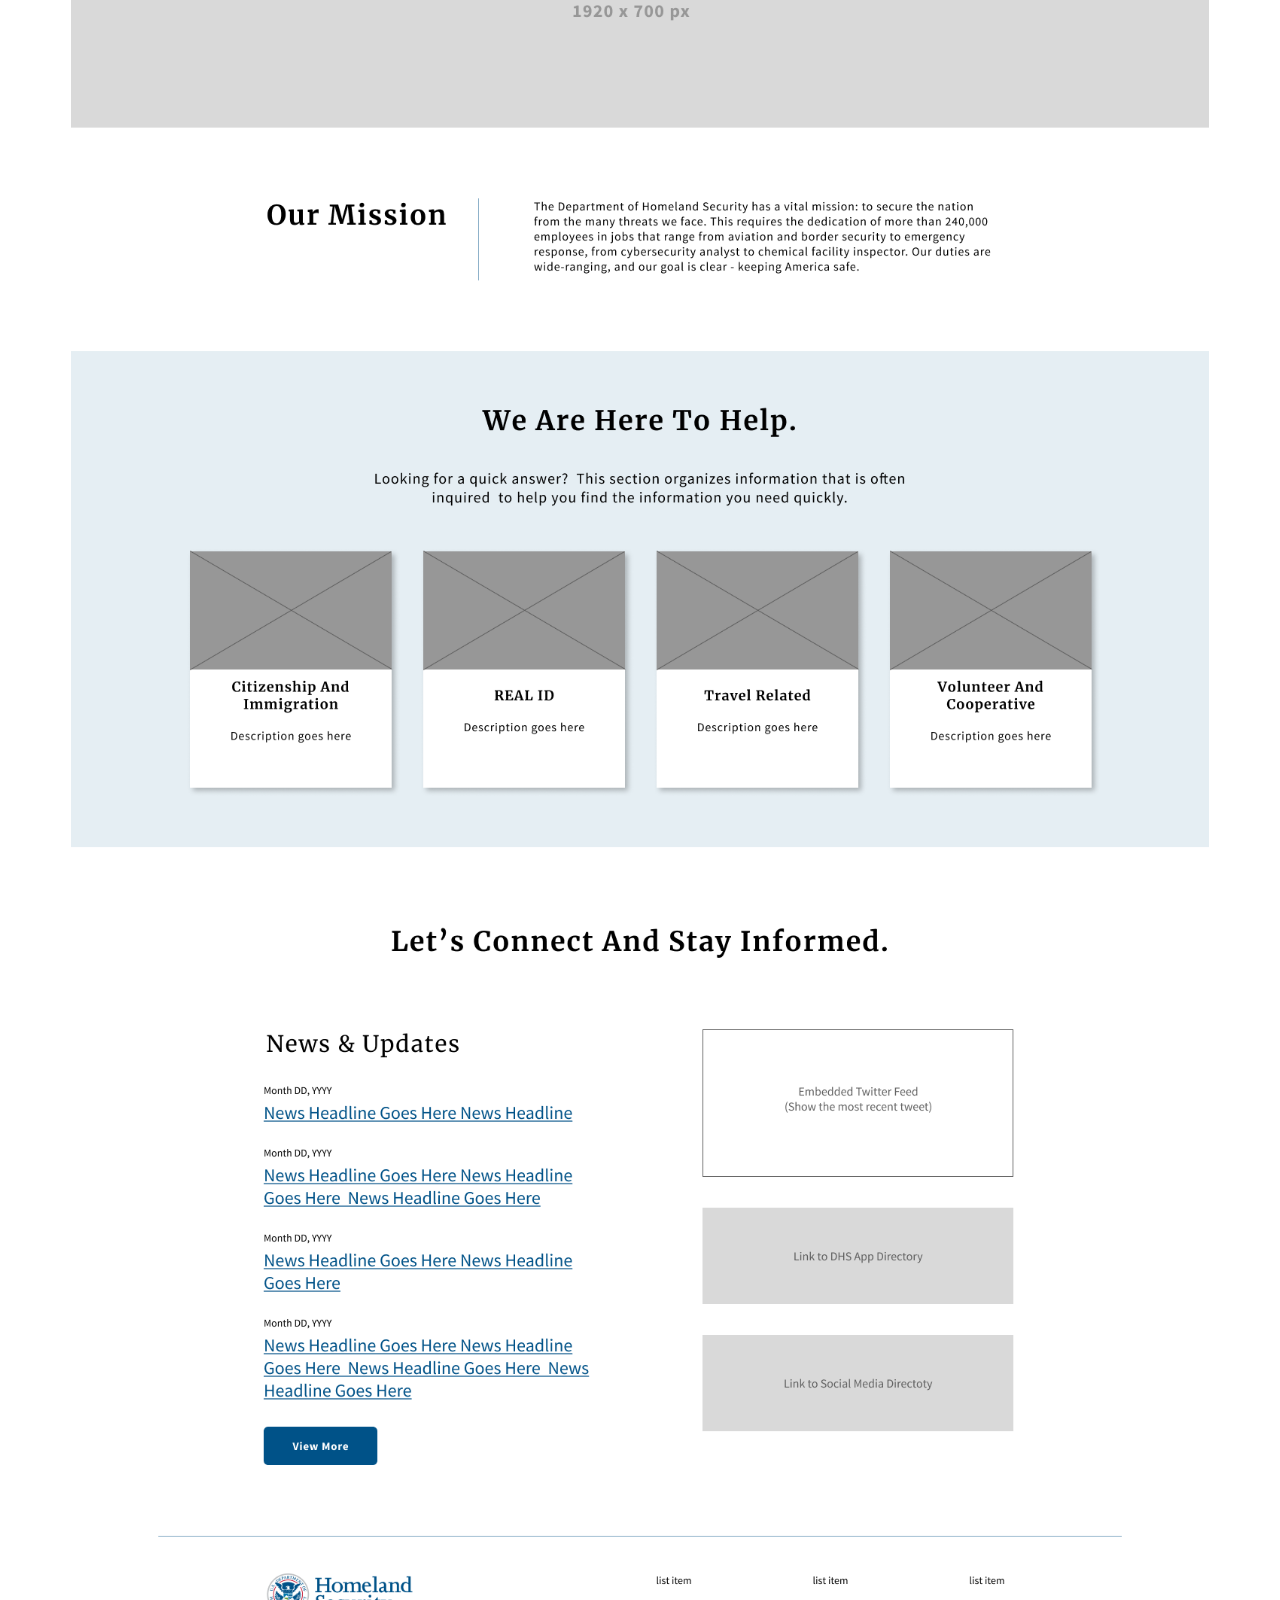
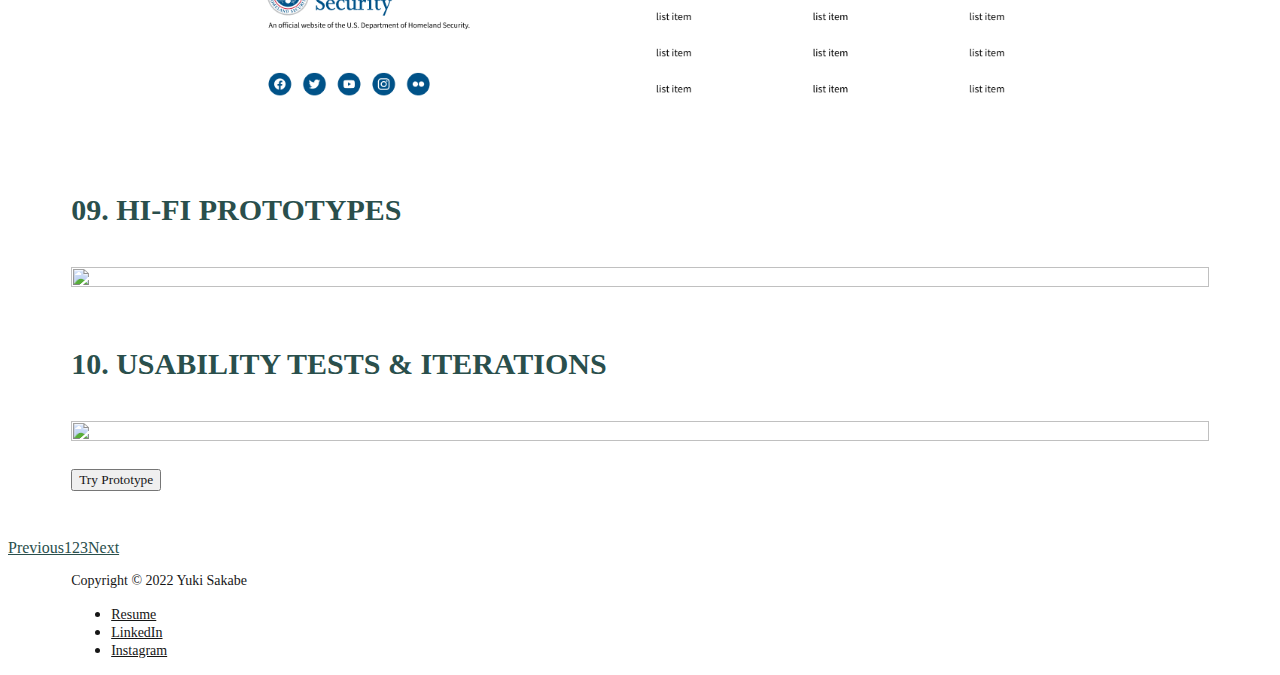
==== commit c0a9d711: "Updated the DHS page with images" ====
--- a/project2.html
+++ b/project2.html
@@ -56,12 +56,12 @@
 <div class="container text-start">
     <div class="row summary">
         <div class="col-lg-6 col-md-12 col-sm-12">
-            <h1>DEPARTMENT OF HOMELAND SECURITY</h1><p>Redesigned the government agency website to make the information more easily accessible to the visitors. <br>Collaborating with a project partner, we found that it is hard for the users to find the information they need on the current website. We reorganized the information and redesigned the landing page of the website for the desktop and the mobile to improve the usability.</p></div>
+            <h2>DEPARTMENT OF HOMELAND SECURITY</h2><p>Redesigned the government agency website to make the information more easily accessible to the visitors. <br>Collaborating with a project partner, we found that it is hard for the users to find the information they need on the current website. We reorganized the information and redesigned the landing page of the website for the desktop and the mobile to improve the usability.</p></div>
         <div class="row col-lg-5 col-md-12 col-sm-12">
             <div class="col-sm-6"><h6>TYPE</h6><p>Responsive Website</p></div>
              <div class="col-sm-6"><h6>TIME</h6><p>5 Weeks</p></div>
             <div class="col-sm-6"><h6>MY ROLE</h6>
-              <ul>
+              <ul class="myRole">
                 <li>Project management</li>
                 <li>User research/interview</li>
                 <li>UX and UI design</li>
@@ -95,58 +95,44 @@
     <div class="col-lg-6 col-md-6 col-sm-12">
       <div data-bs-spy="scroll" data-bs-target="#list-example" data-bs-smooth-scroll="true" class="scrollspy-example" tabindex="0">
         <h4 id="list-item-1">01. PROTO PERSONA</h4>
-        <h6>Research Objectives:</h6>
-          <ol>
-          <li>Understand the end-to-end process of how foodies are currently making restaurant decisions.</li>
-          <li>Understand how they stay on their budget when deciding where to eat.</li>
-          <li>Understand the thinking process of how people decide to meet with their friends within the radius.</li>
-          </ol>
-          <h6>Methods:</h6>
-          <ul>
-          <li>Three 1-1 Interviews</li>
-          <li>28 Survey Responces</li>
-          </ul>
-          <h6>Findings</h6>
-          <p>Through our user research, we found the following challenges that people have faced when making plans for eating out: </p>
-          <ol>
-            <li>Difficult to make a decision as a group</li>
-            <li>Make sure everyone is happy with the decision
-            </li>
-            <li>Too many options</li>
-            <li>Information in apps is outdated or not accurate</li>
-          </ol>
-          <p><b>How might we help the users save time as well as improve how to decide location, price and accommodations?</b></p>
+        <p>Despite many possible reasons to visit the website, we narrowed down the potential user cases to be travel- focused. </p>
+        <div class="img-holder"><img src="images/DHS_Proto Persona.png"></div>
+        
 
         <h4 id="list-item-2" class="title-top">02. DEFINE USER FLOW</h4>
-        <div class="img-holder"><img src="images/F_user_persona.png"></div>
+        <div class="img-holder"><img src="images/DHS_user_flow.png"></div>
 
         <h4 id="list-item-3" class="title-top">03. USER RESEARCH</h4>
-        <div class="img-holder"><img src="images/F_user_flow.png"></div>
+        <h6>Research Objectives:</h6>
+        <p>We wanted to learn how to simplify/improve the user experience when navigating through the Department of Homeland Security website. We hope to identify the pain points and ways we can address them. </p>
+        <h6>Results (Success Rate):</h6>
+        <p>  Task 1- Locating the trusted traveler program page: 100% <br>
+          Task 2- Locating the U.S passport information: 100% <br>
+          Task 3- Locating the travel alerts page: 60% <br>
+          Taks 4- Locating the “Contact Us” option: 50%
+        </p>
+        <h6>Findings & Pain Points</h6>
+        <p>Most of the users used the search bar to find the information about the trusted traveler program and passport. However, they also expressed the concern  that they wouldn’t have been able to find the information quickly from the navigation menu if the search bar wasn’t available. </p>
+        <div class="img-holder"><img src="images/DHS_findings.png"></div>
 
         <h4 id="list-item-4" class="title-top">04. HEURISTIC EVALUATION- NAV SYSTEM</h4>
-        <div class="img-holder"><img src="images/F_lo-fi_wireframes.png"></div>
+        <p>After the first round of user testes, we ran heuristic evaluation on the navigation system of the current website to see how the information is laid out.  
+        </p>
+        <div class="img-holder"><img src="images/"></div>
 
         <h4 id="list-item-5" class="title-top">05. CARD SORTING</h4>
-        <div class="img-holder F-logos">
-        <div class="F-logo" id="logo-white"><img src="images/Foodielette_logo_white.png"></div>
-        <div class="F-logo" id="logo-yellow"><img src="images/Foodielette_logo_yellow.png"></div>
-        <div class="F-logo" id="logo-outline"><img src="images/Foodielette_logo_outlined.svg"></div>
-        </div>
+        <p>Another thing we discovered from the user research was that the information structure wasn’t easy to follow on the current navigation system. Therefore, I used the card sorting method to reorganize the information and rename some of the lablings.  
+        </p>
+        <div class="img-holder"><img src="images/"></div>
 
         <h4 id="list-item-6" class="title-top">06. LO-FI WIREFRAMES </h4>
-        <p>We conducted four usability tests to ensure each process is easy to be understood by our potential users.</p>
-        <h6>Tasks:</h6>
-        <ol>
-          <li>Make a roulette without signing in</li>
-          <li>Make a reservation</li>
-          <li>Create an account</li>
-        </ol>
+        <div class="img-holder"><img src="images/DHS_Desktop_Wireframe_v1.png"></div>
 
         <h4 id="list-item-7" class="title-top">07. COLOR PALETTE</h4>
-        <div class="img-holder"><img src=""></div>
+        <div class="img-holder"><img src="images/DHS_UI_style_tile.png"></div>
 
         <h4 id="list-item-8" class="title-top">08.  MID-FI WIREFRAMES</h4>
-        <div class="img-holder"><img src=""></div>
+        <div class="img-holder"><img src="images/DHS_Desktop_Wireframe_v2.png"></div>
 
         <h4 id="list-item-9" class="title-top">09.  HI-FI PROTOTYPES</h4>
         <div class="img-holder"><img src=""></div>
--- a/css/style.css
+++ b/css/style.css
@@ -19,6 +19,29 @@
     color: #2a4f4c;
 }
 
+h1 {
+    font-size: 96px;
+}
+
+h2 {
+    font-size: 42px;
+}
+
+h3 {
+    font-size: 36px;
+}
+
+h4 {
+    font-size: 30px;
+}
+
+h5 {
+    font-size: 24px
+}
+
+h6 {
+    font-size: 18px;
+}
 .btn-primary {
     --bs-btn-color: #fff;
     --bs-btn-bg: #2a4f4c;
@@ -73,20 +96,29 @@
     column-gap: 48px;
 }
 
+.myRole li {
+    list-style-position: initial;
+    font-size: 18px;
+}
+
 .container {
     margin-left: 5%;
     padding-left: 0;
 }
 
-.placeholder {
-    width: 80%;
-    height: 400px;
-    margin: 24px 5%;
+.top-image {
+    max-width: 1024px;
+    margin: 24px 5% 48px 5%;
+}
+
+.top-image img {
+    max-width: 100%;
 }
 
 /* Scrollspy styling */
 .process-row {
     margin: 24px 5%;
+    column-gap: 32px;
 }
 
 .indexTab div {
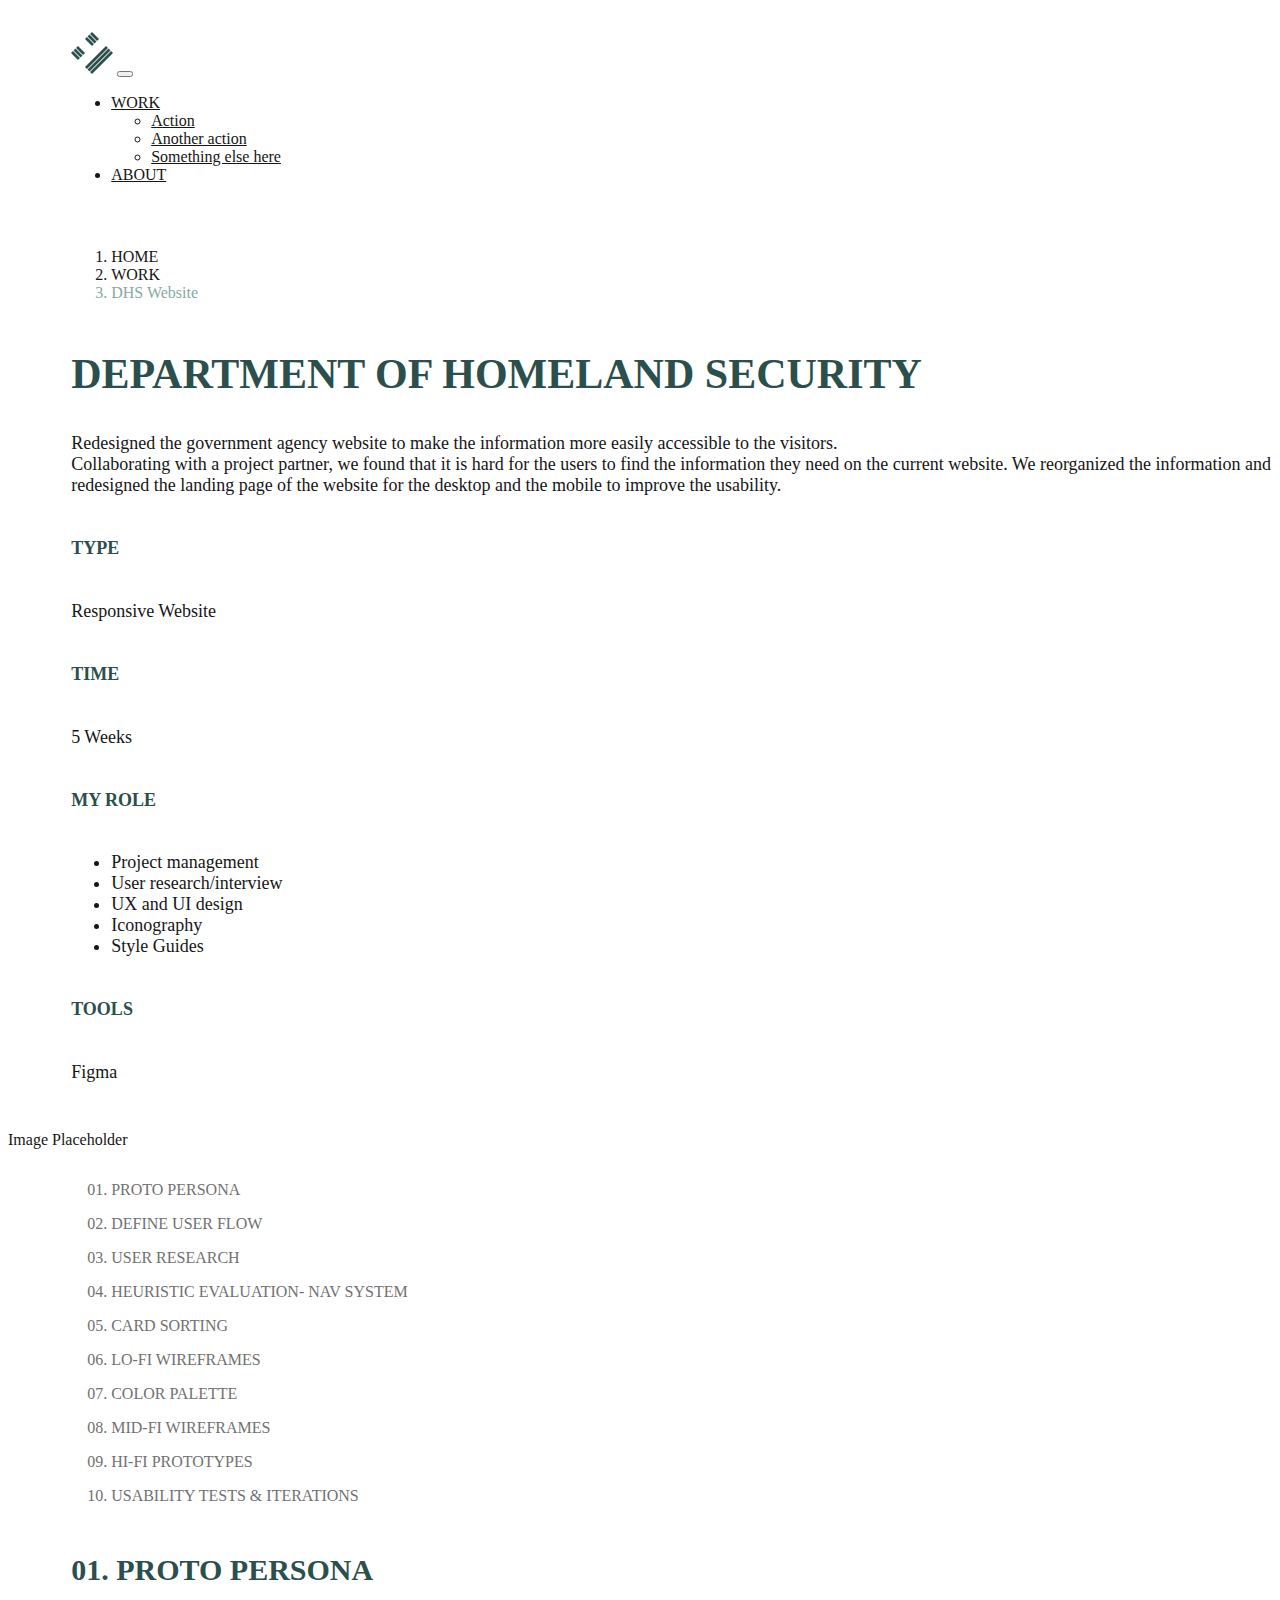
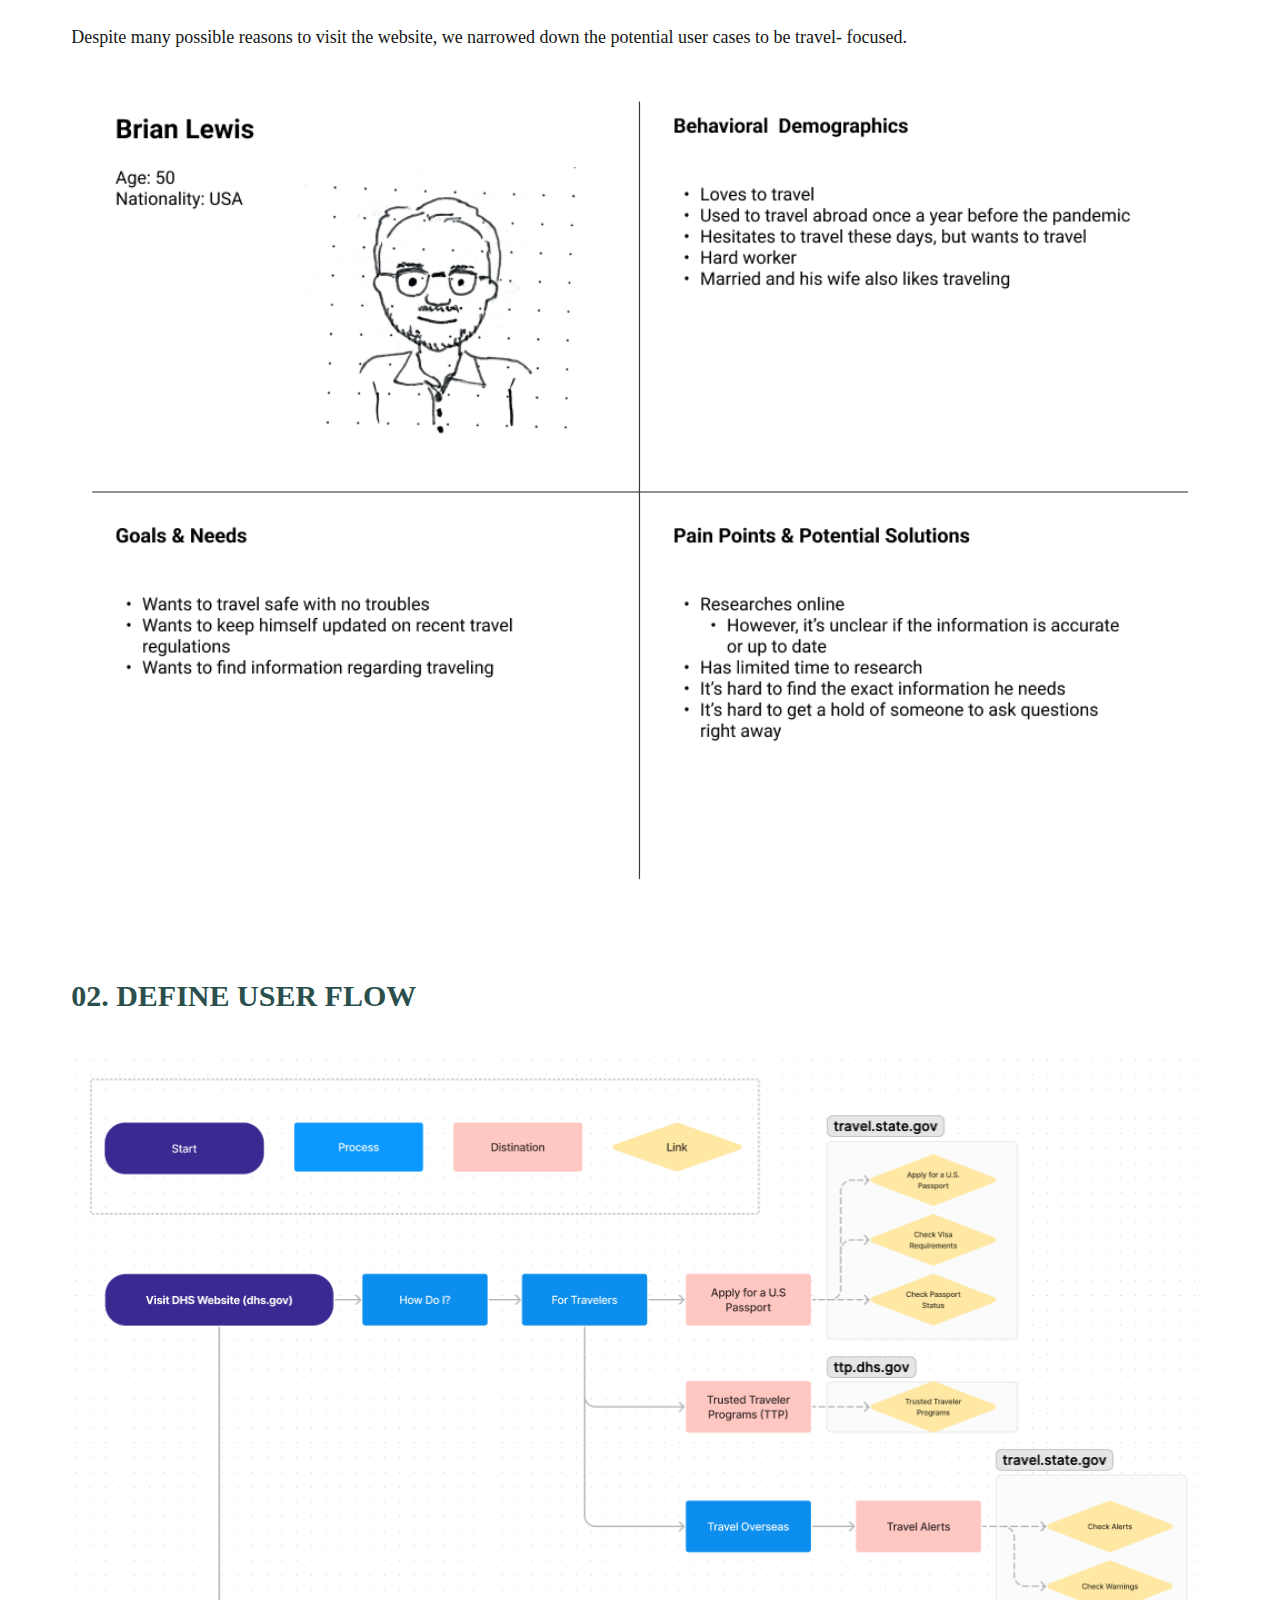
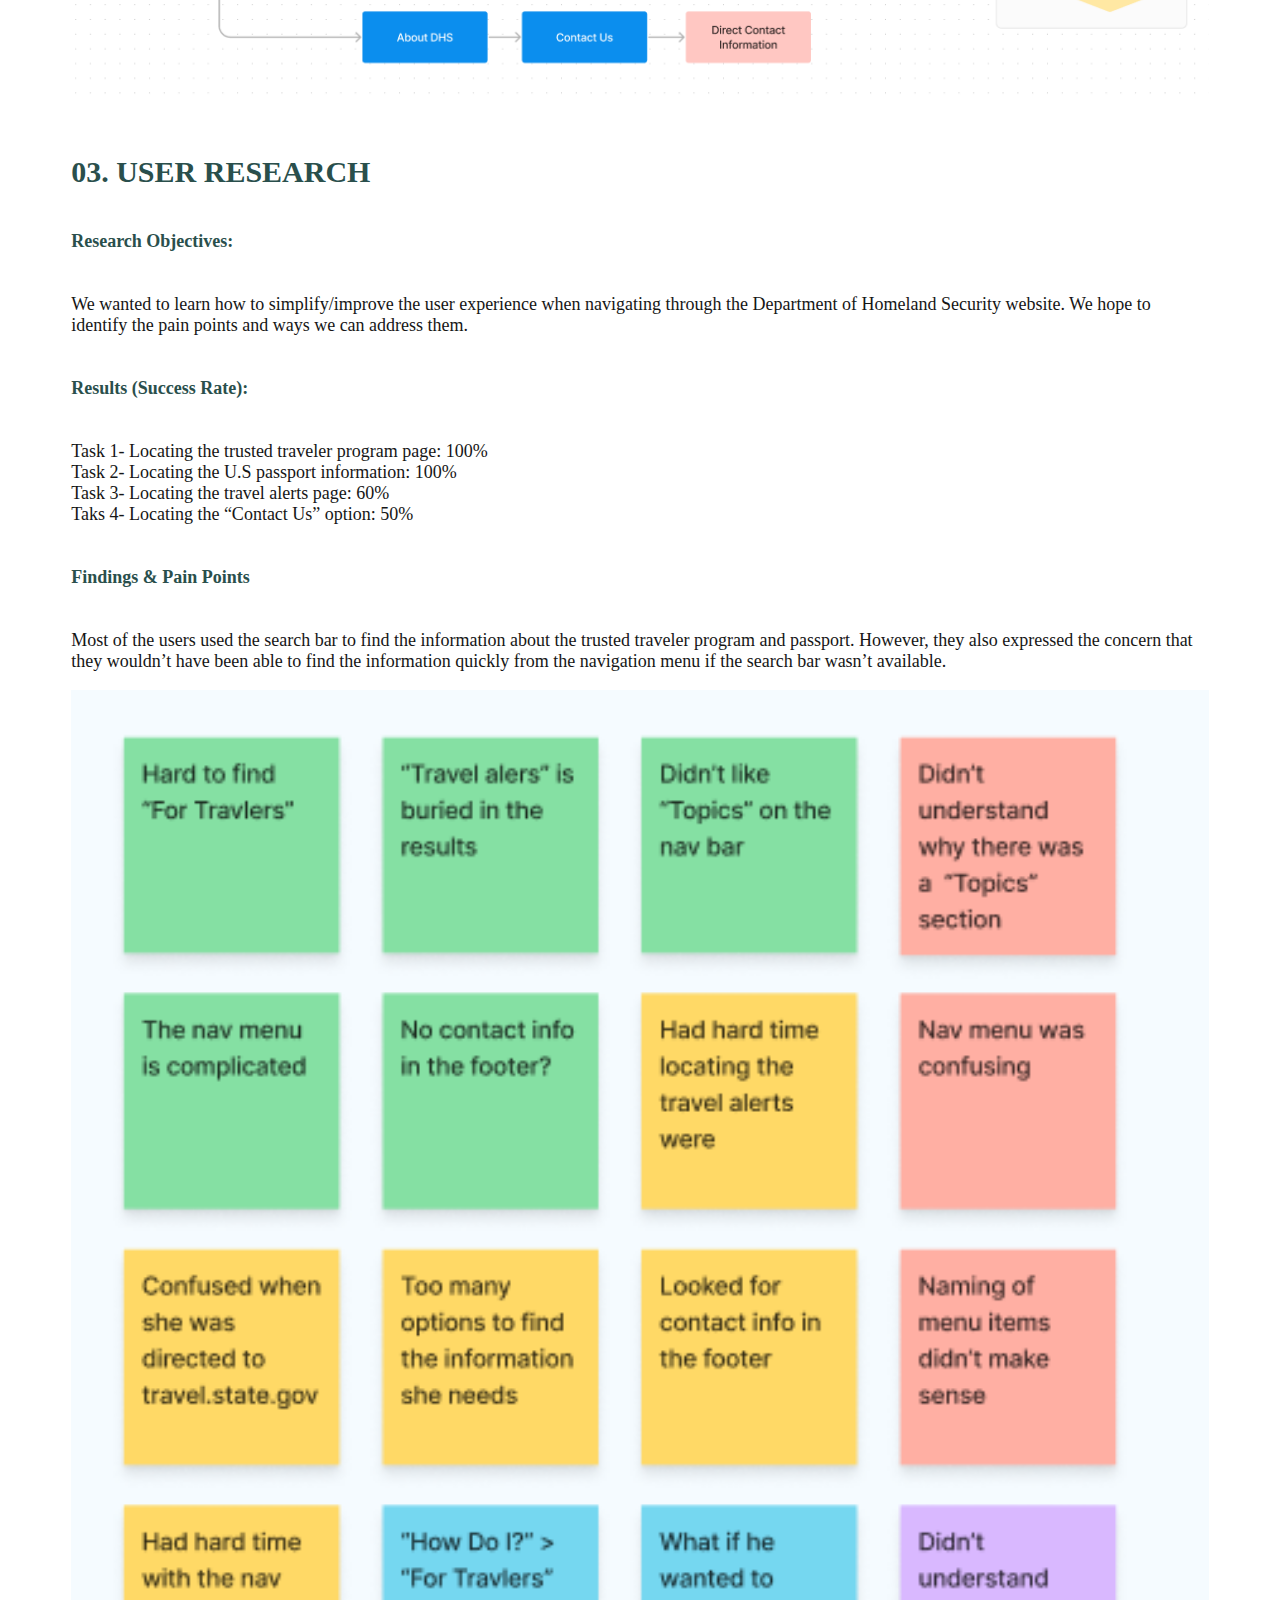
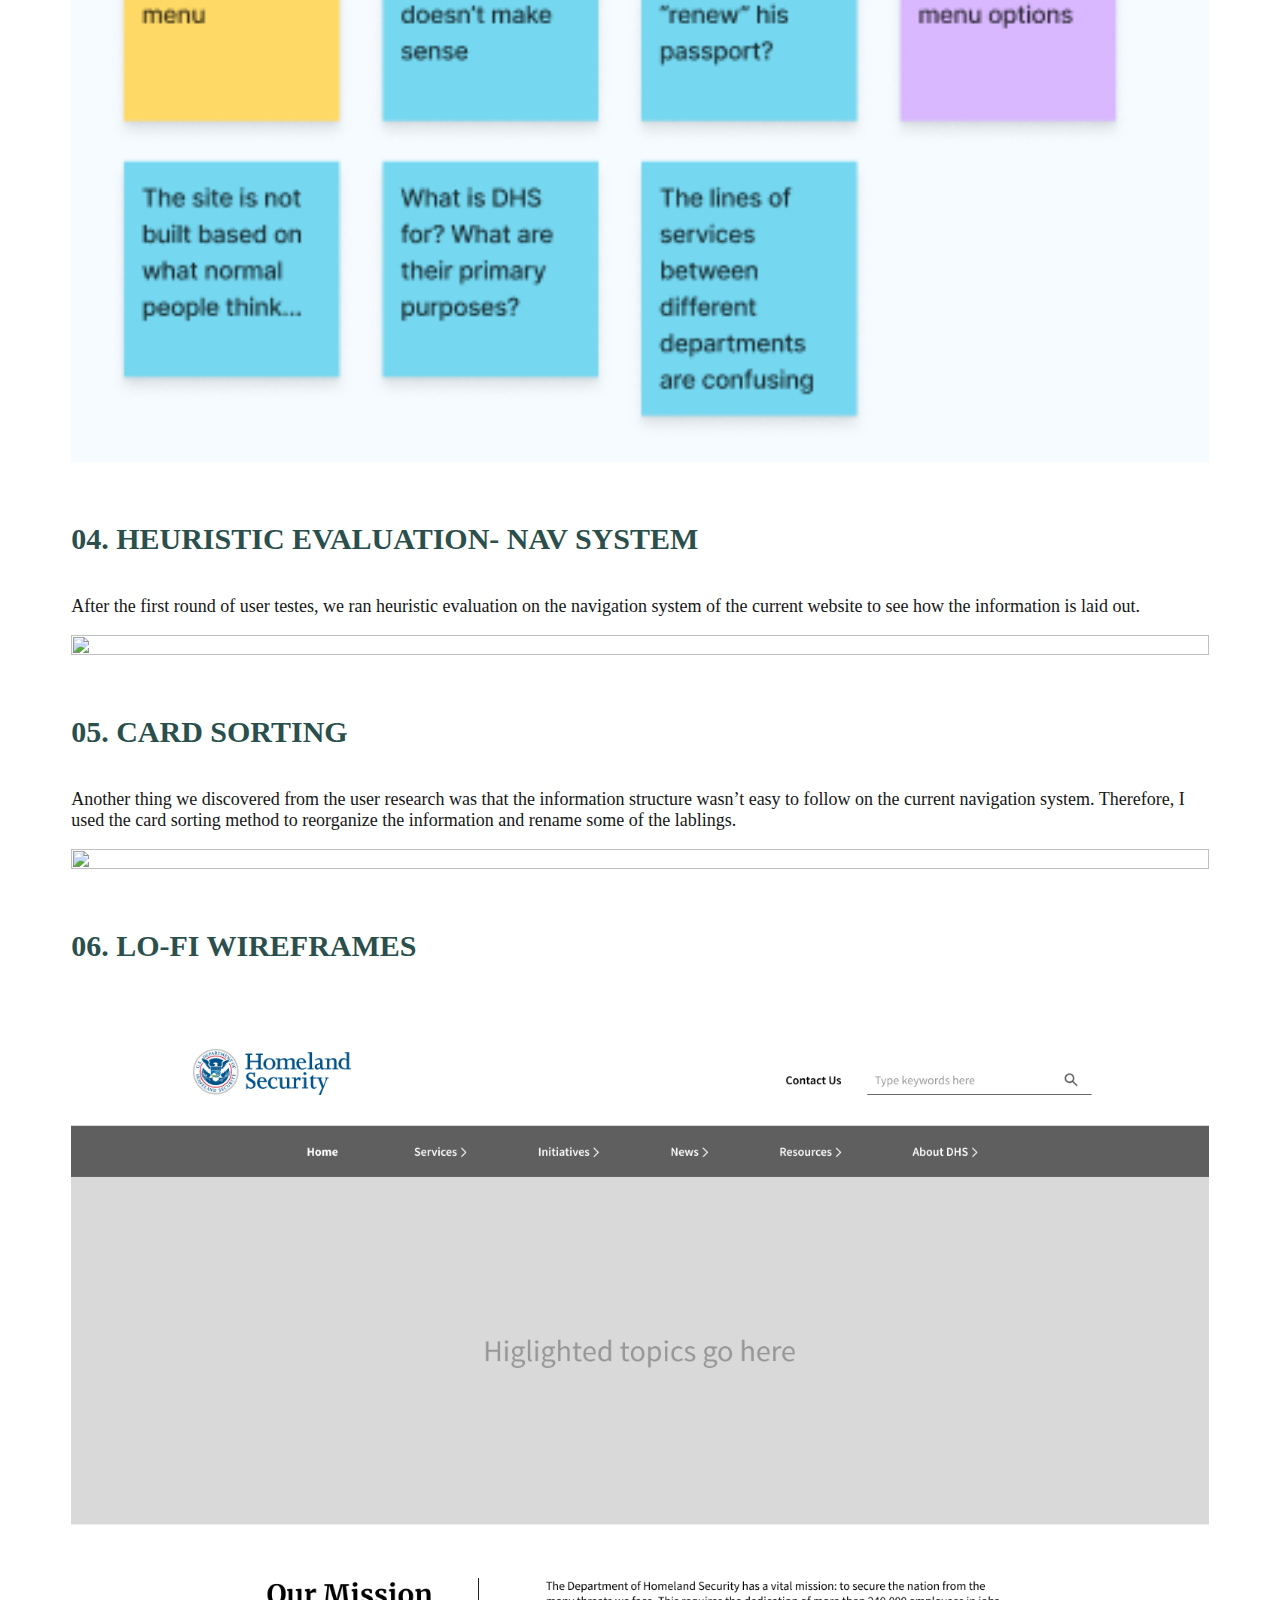
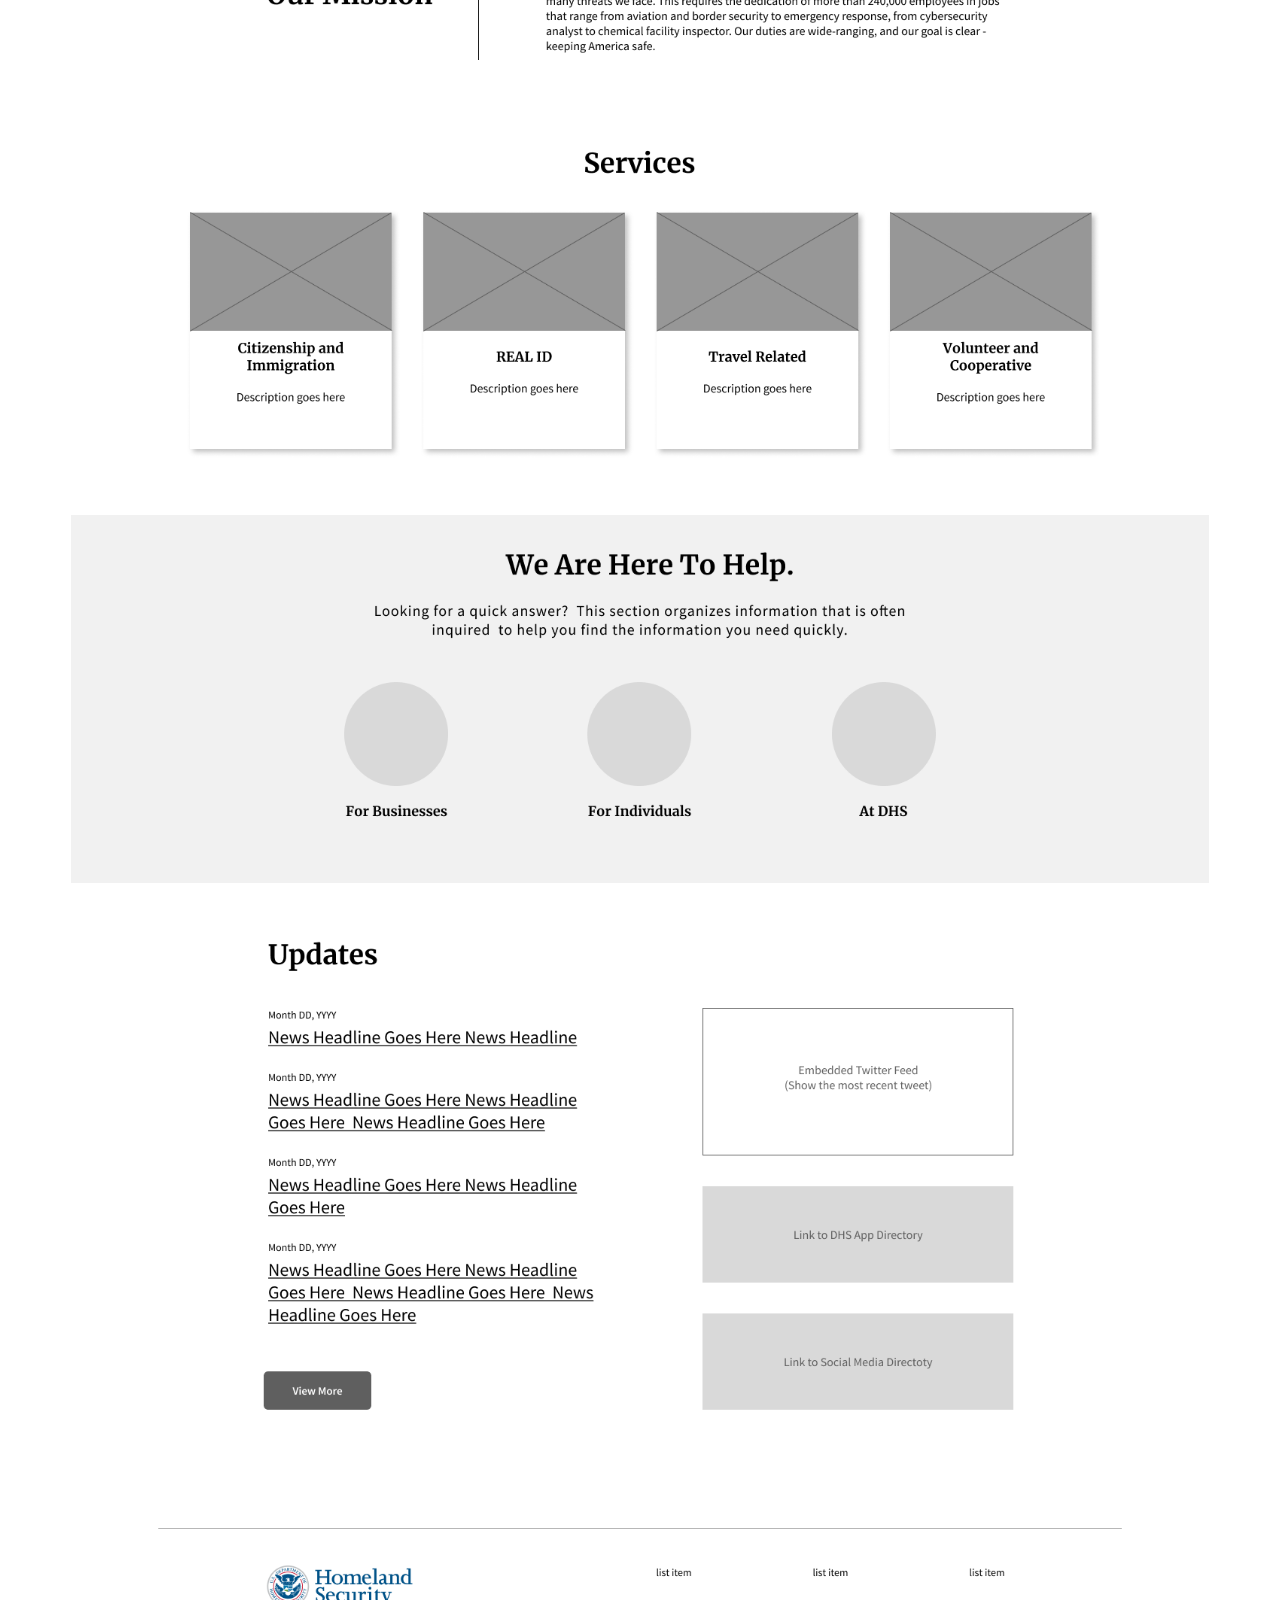
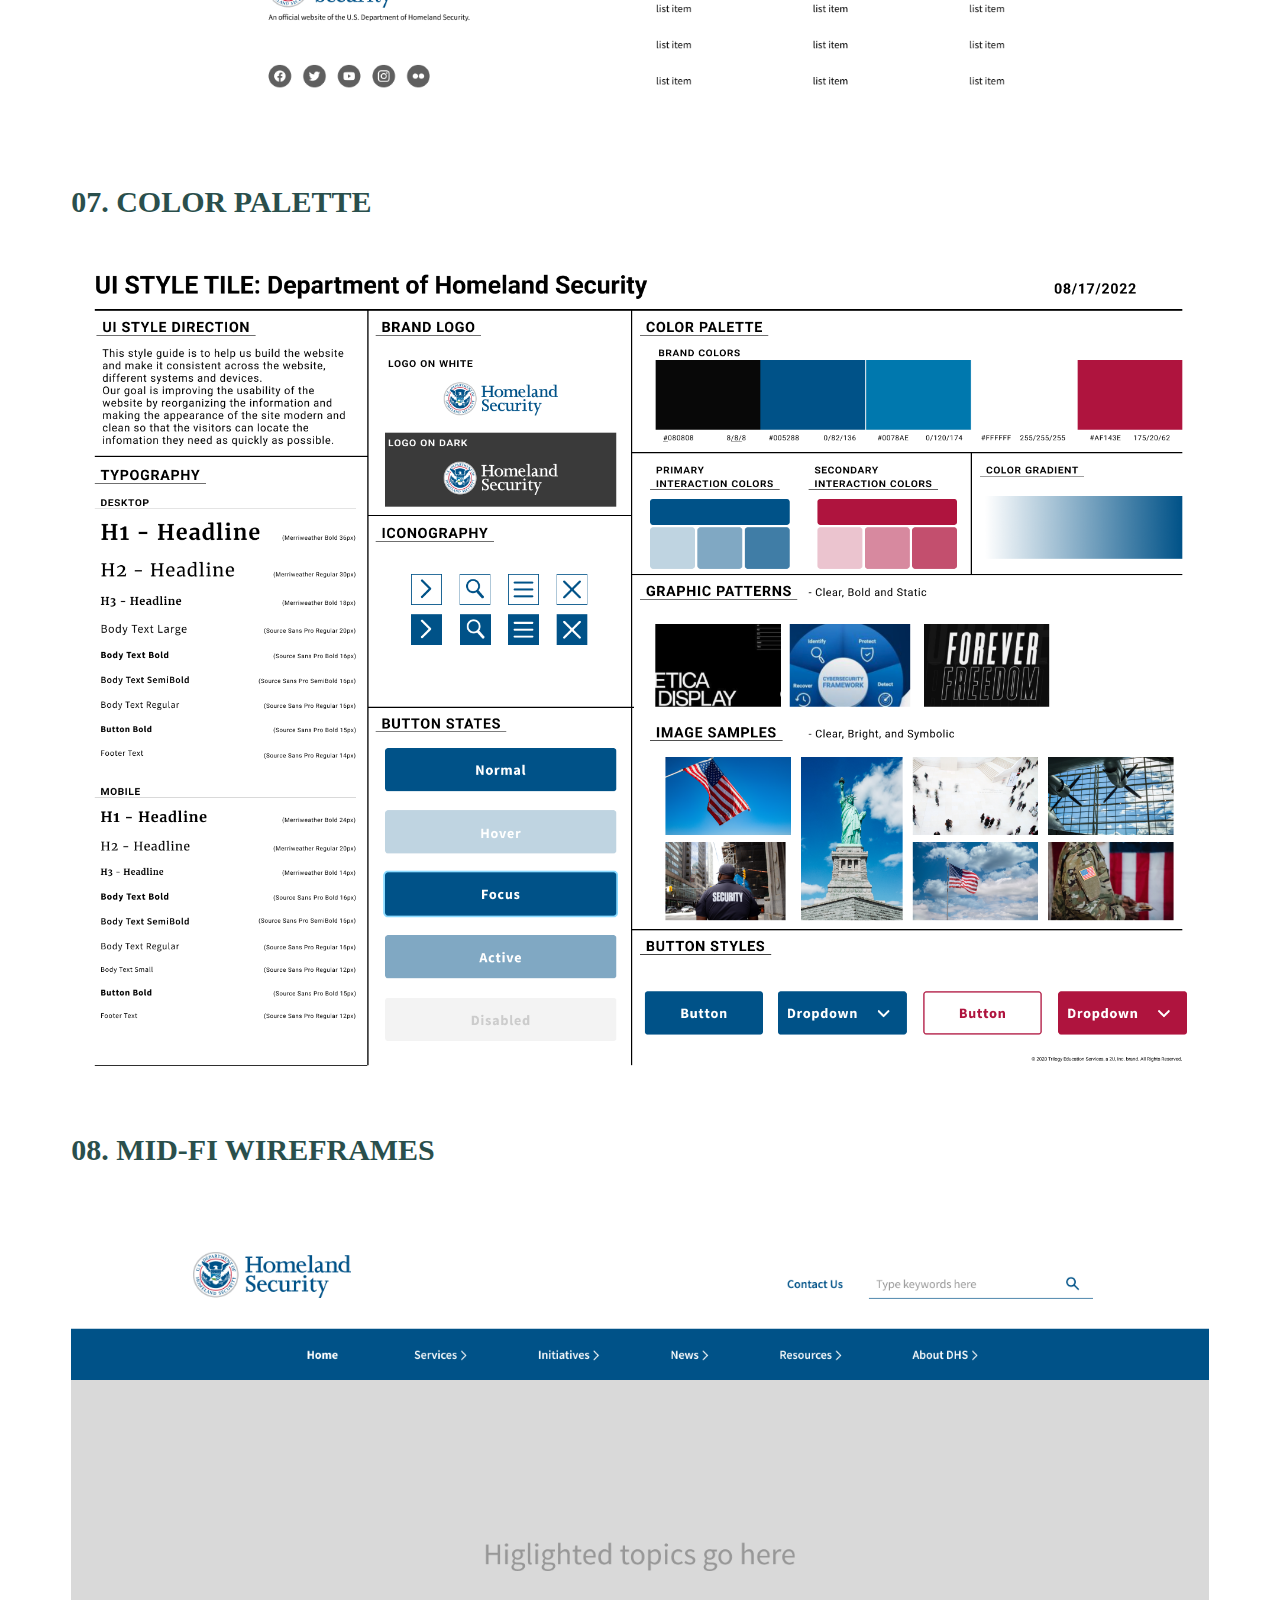
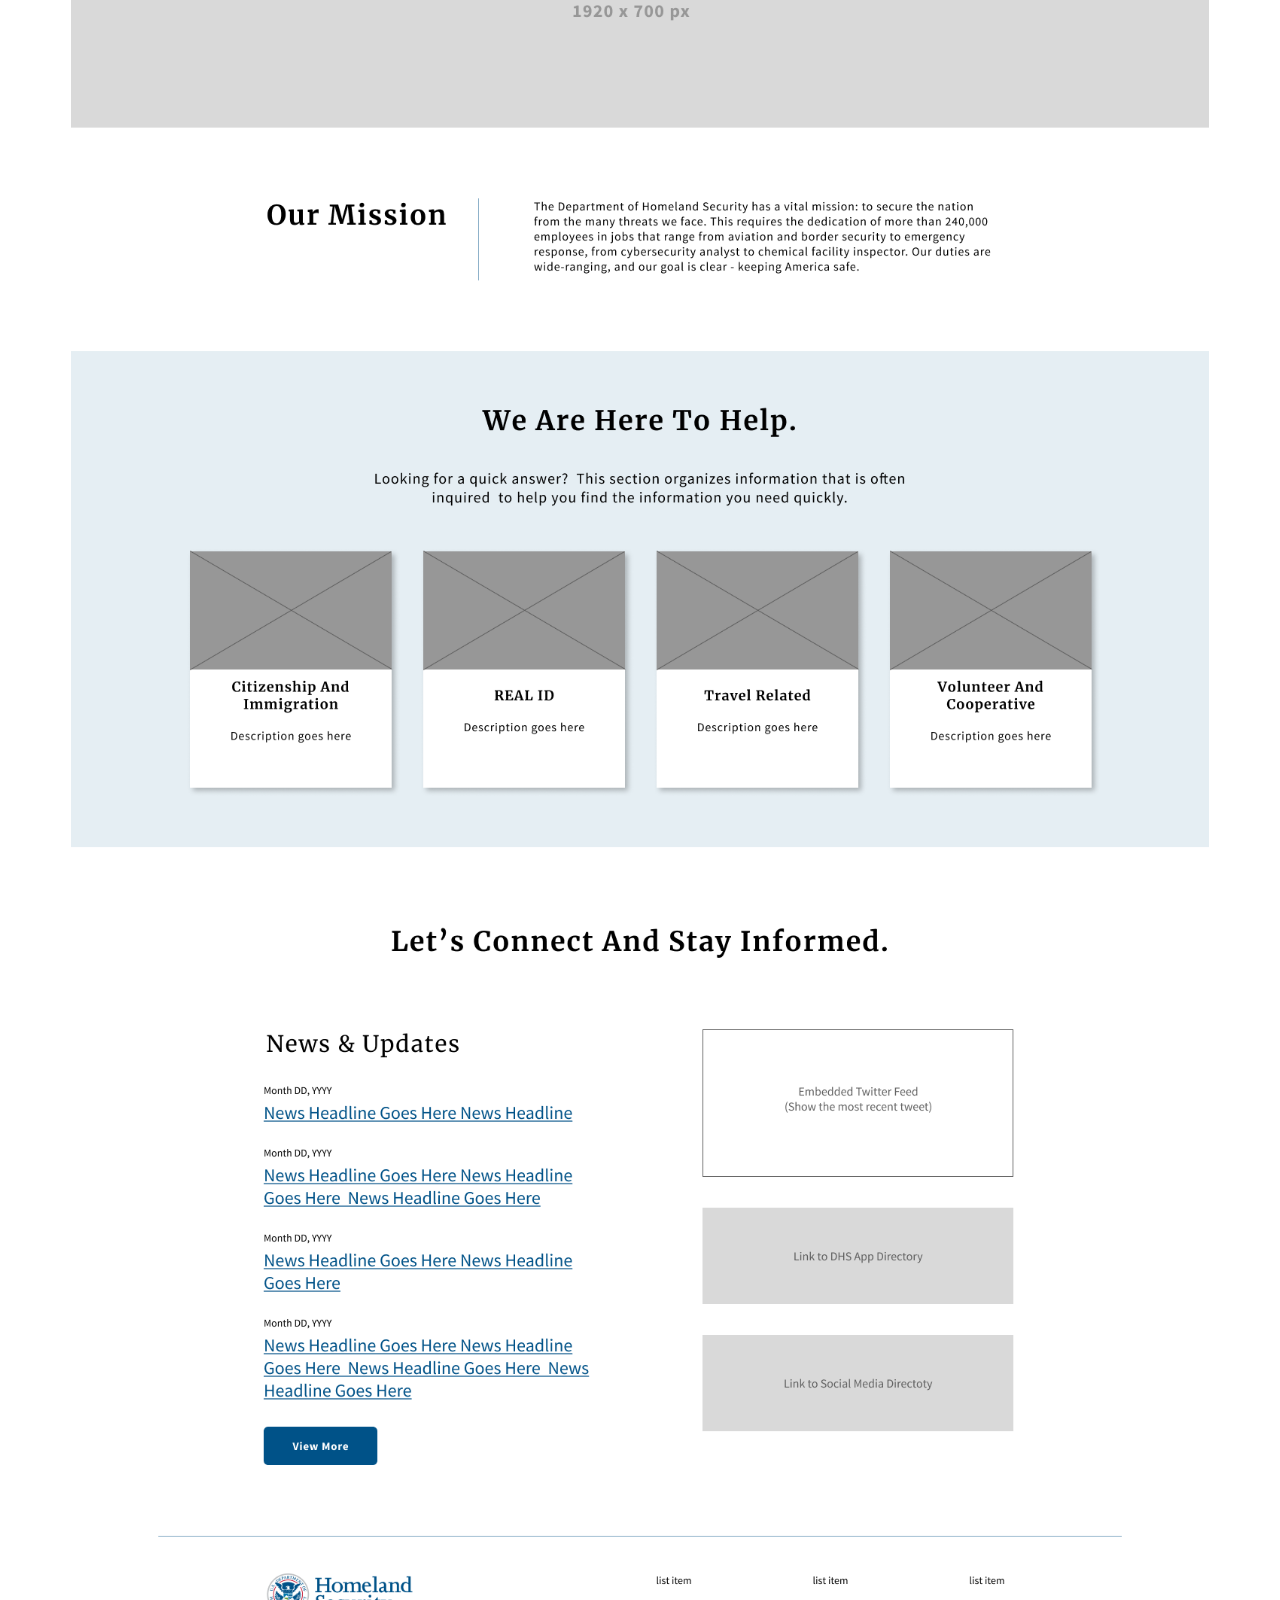
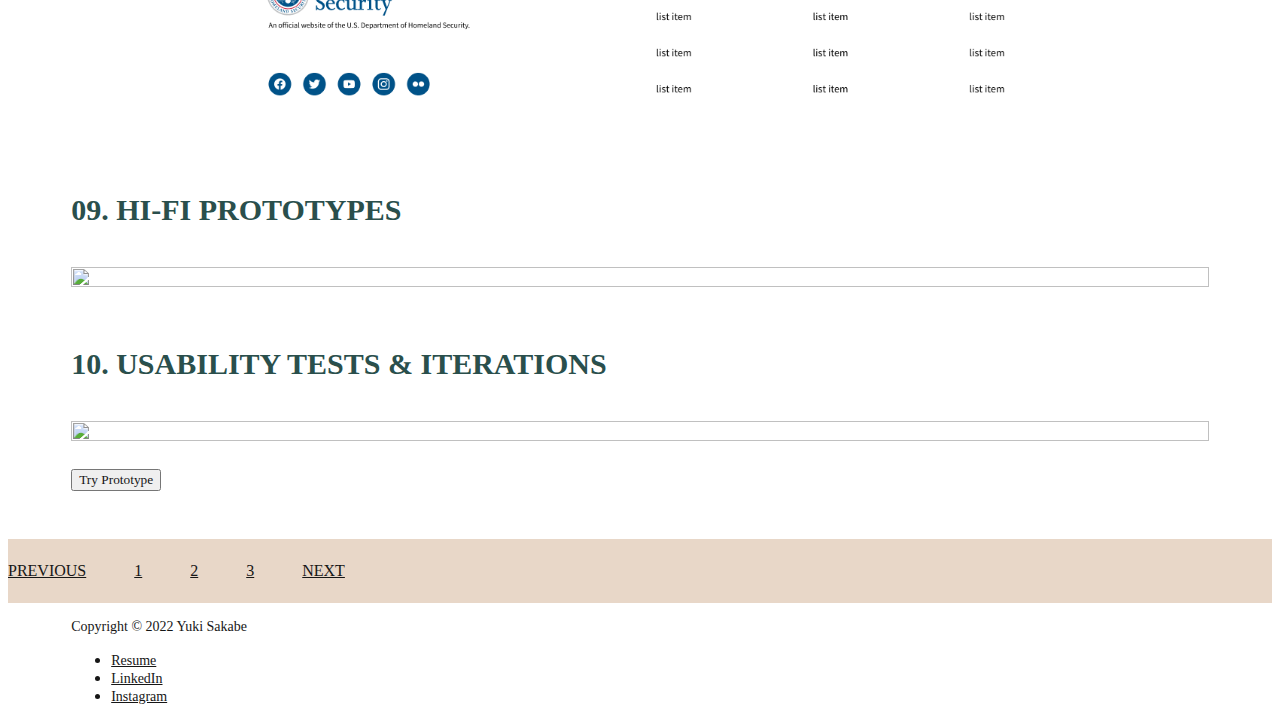
==== commit bc805e1a: "Updated the pagination and the button above it" ====
--- a/project2.html
+++ b/project2.html
@@ -141,20 +141,21 @@
         <div class="img-holder"><img src=""></div>
 
         </div>
+          <!--Button element-->
+    <div class="d-grid gap-2 col-12 mx-auto">
+      <button class="btn btn-primary" type="button">Try Prototype</button>
+    </div>
     </div>
 
 
-    <!--Button element-->
-    <div class="d-grid gap-2 col-6 mx-auto">
-        <button class="btn btn-primary" type="button">Try Prototype</button>
-      </div>
+  
   </div>
 
   <!--Pagination-->
   <nav aria-label="...">
     <ul class="pagination justify-content-center">
       <li class="page-item">
-        <a class="page-link" href="index.html">Previous</a>
+        <a class="page-link" href="index.html">PREVIOUS</a>
       </li>
       <li class="page-item"><a class="page-link" href="index.html">1</a></li>
       <li class="page-item active" aria-current="page">
@@ -162,14 +163,14 @@
       </li>
       <li class="page-item"><a class="page-link" href="#">3</a></li>
       <li class="page-item">
-        <a class="page-link" href="#">Next</a>
+        <a class="page-link" href="#">NEXT</a>
       </li>
     </ul>
   </nav>
 
   <!--footer-->
   <div class="container">
-    <footer class="d-flex flex-wrap justify-content-between align-items-center py-3 my-4 border-top">
+    <footer class="d-flex flex-wrap justify-content-between align-items-center py-3 my-4">
       <p class="col-md-3 mb-0">Copyright © 2022 Yuki Sakabe</p>
   
       <ul class="nav col-md-9 justify-content-start">
--- a/css/style.css
+++ b/css/style.css
@@ -57,6 +57,7 @@
     --bs-btn-disabled-color: #717171;
     --bs-btn-disabled-bg: #c5c5c5;
     --bs-btn-disabled-border-color: #c5c5c5;
+    --bs-btn-border-radius: 0px;
 }
 
 /* Navbar styling */
@@ -133,7 +134,7 @@
 
 #list-example a {
     border: none;
-    border-radius: 0%;
+    border-radius: 0px;;
 }
 
 .list-group-item.active {
@@ -214,12 +215,12 @@
     --bs-pagination-padding-y: 0.375rem;
     --bs-pagination-font-size: 1rem;
     --bs-pagination-color: var(--bs-link-color);
-    --bs-pagination-bg: #fff;
-    --bs-pagination-border-width: 1px;
+    --bs-pagination-bg: none;
+    --bs-pagination-border-width: 0;
     --bs-pagination-border-color: #dee2e6;
-    --bs-pagination-border-radius: 0.375rem;
+    --bs-pagination-border-radius: 0;
     --bs-pagination-hover-color: var(--bs-link-hover-color);
-    --bs-pagination-hover-bg: #e9ecef;
+    --bs-pagination-hover-bg: rgba(255, 255, 255, 0.5);
     --bs-pagination-hover-border-color: #dee2e6;
     --bs-pagination-focus-color: var(--bs-link-hover-color);
     --bs-pagination-focus-bg: #e9ecef;
@@ -227,12 +228,19 @@
     --bs-pagination-active-color: #fff;
     --bs-pagination-active-bg: #2a4f4c;
     --bs-pagination-active-border-color: #2a4f4c;
-    --bs-pagination-disabled-color: #6c757d;
-    --bs-pagination-disabled-bg: #fff;
+    --bs-pagination-disabled-color: #c5c5c5;
+    --bs-pagination-disabled-bg: none;
     --bs-pagination-disabled-border-color: #dee2e6;
     display: flex;
     padding-left: 0px;
     list-style: none;
+   
+}
+
+.justify-content-center {
+    background-color: #e8d7c8;
+    height: 64px;
+    align-items: center;
 }
 
 ul.pagination {
@@ -243,7 +251,11 @@
 }
 
 a.page-link {
-    color: #2a4f4c;
+    color: #161616;
+}
+
+.pagination li {
+    padding-right: 48px;
 }
 
 /* Footer styling */
